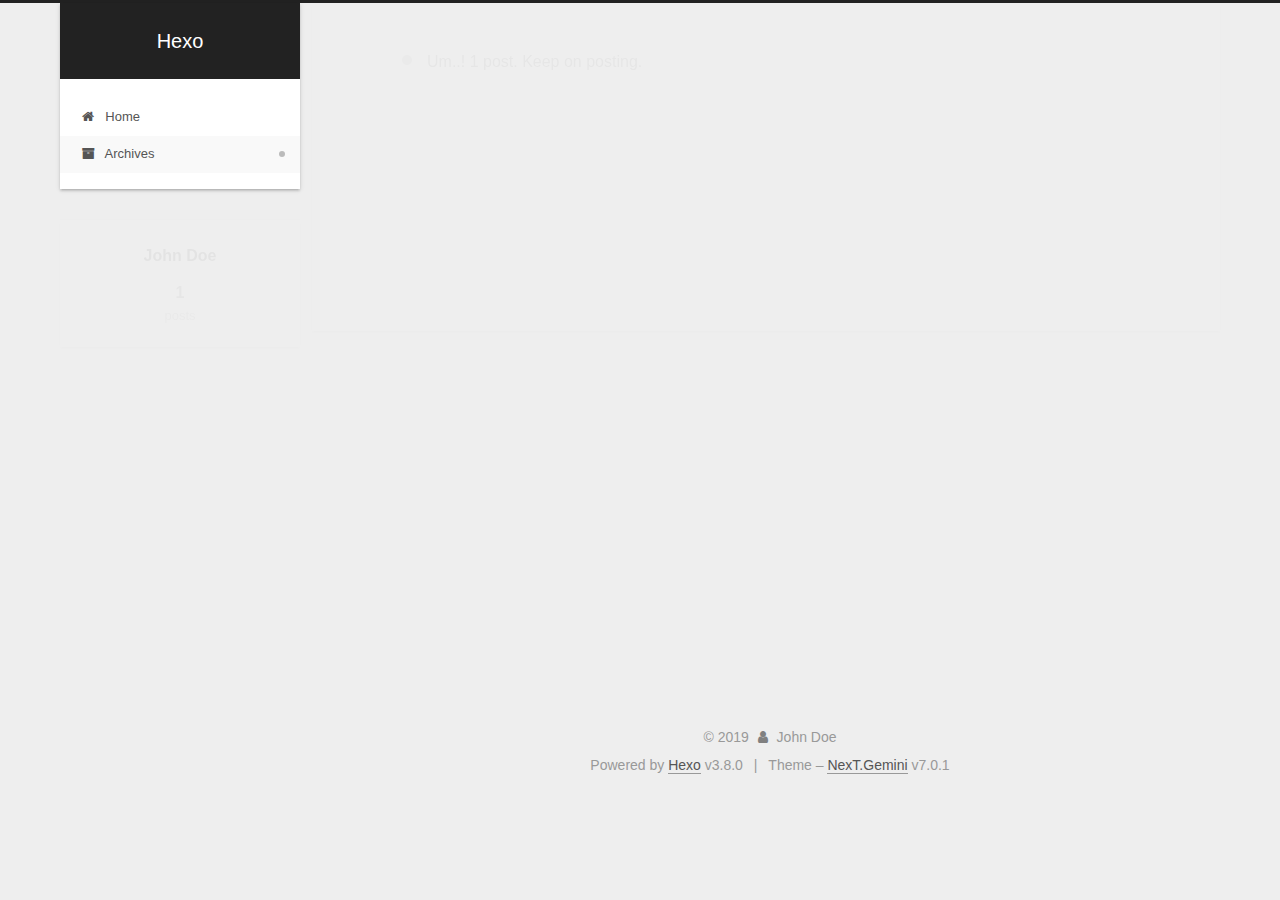
==== archives/index.html @ 0137f6ac "Site updated: 2019-03-15 17:50:24" ====
<!DOCTYPE html>












  


<html class="theme-next gemini use-motion" lang>
<head><meta name="generator" content="Hexo 3.8.0">
  <meta charset="UTF-8">
<meta http-equiv="X-UA-Compatible" content="IE=edge">
<meta name="viewport" content="width=device-width, initial-scale=1, maximum-scale=2">
<meta name="theme-color" content="#222">


























<link rel="stylesheet" href="/lib/font-awesome/css/font-awesome.min.css?v=4.6.2">

<link rel="stylesheet" href="/css/main.css?v=7.0.1">


  <link rel="apple-touch-icon" sizes="180x180" href="/images/apple-touch-icon-next.png?v=7.0.1">


  <link rel="icon" type="image/png" sizes="32x32" href="/images/favicon-32x32-next.png?v=7.0.1">


  <link rel="icon" type="image/png" sizes="16x16" href="/images/favicon-16x16-next.png?v=7.0.1">


  <link rel="mask-icon" href="/images/logo.svg?v=7.0.1" color="#222">







<script id="hexo.configurations">
  var NexT = window.NexT || {};
  var CONFIG = {
    root: '/',
    scheme: 'Gemini',
    version: '7.0.1',
    sidebar: {"position":"left","display":"post","offset":12,"onmobile":false,"dimmer":false},
    back2top: true,
    back2top_sidebar: false,
    fancybox: false,
    fastclick: false,
    lazyload: false,
    tabs: true,
    motion: {"enable":true,"async":false,"transition":{"post_block":"fadeIn","post_header":"slideDownIn","post_body":"slideDownIn","coll_header":"slideLeftIn","sidebar":"slideUpIn"}},
    algolia: {
      applicationID: '',
      apiKey: '',
      indexName: '',
      hits: {"per_page":10},
      labels: {"input_placeholder":"Search for Posts","hits_empty":"We didn't find any results for the search: ${query}","hits_stats":"${hits} results found in ${time} ms"}
    }
  };
</script>


  




  <meta property="og:type" content="website">
<meta property="og:title" content="Hexo">
<meta property="og:url" content="http://yoursite.com/archives/index.html">
<meta property="og:site_name" content="Hexo">
<meta property="og:locale" content="default">
<meta name="twitter:card" content="summary">
<meta name="twitter:title" content="Hexo">






  <link rel="canonical" href="http://yoursite.com/archives/">



<script id="page.configurations">
  CONFIG.page = {
    sidebar: "",
  };
</script>

  <title>Archive | Hexo</title>
  












  <noscript>
  <style>
  .use-motion .motion-element,
  .use-motion .brand,
  .use-motion .menu-item,
  .sidebar-inner,
  .use-motion .post-block,
  .use-motion .pagination,
  .use-motion .comments,
  .use-motion .post-header,
  .use-motion .post-body,
  .use-motion .collection-title { opacity: initial; }

  .use-motion .logo,
  .use-motion .site-title,
  .use-motion .site-subtitle {
    opacity: initial;
    top: initial;
  }

  .use-motion .logo-line-before i { left: initial; }
  .use-motion .logo-line-after i { right: initial; }
  </style>
</noscript>

</head>

<body itemscope itemtype="http://schema.org/WebPage" lang="default">

  
  
    
  

  <div class="container sidebar-position-left page-archive">
    <div class="headband"></div>

    <header id="header" class="header" itemscope itemtype="http://schema.org/WPHeader">
      <div class="header-inner"><div class="site-brand-wrapper">
  <div class="site-meta">
    

    <div class="custom-logo-site-title">
      <a href="/" class="brand" rel="start">
        <span class="logo-line-before"><i></i></span>
        <span class="site-title">Hexo</span>
        <span class="logo-line-after"><i></i></span>
      </a>
    </div>
    
    
  </div>

  <div class="site-nav-toggle">
    <button aria-label="Toggle navigation bar">
      <span class="btn-bar"></span>
      <span class="btn-bar"></span>
      <span class="btn-bar"></span>
    </button>
  </div>
</div>



<nav class="site-nav">
  
    <ul id="menu" class="menu">
      
        
        
        
          
          <li class="menu-item menu-item-home">

    
    
    
      
    

    

    <a href="/" rel="section"><i class="menu-item-icon fa fa-fw fa-home"></i> <br>Home</a>

  </li>
        
        
        
          
          <li class="menu-item menu-item-archives menu-item-active">

    
    
    
      
    

    

    <a href="/archives/" rel="section"><i class="menu-item-icon fa fa-fw fa-archive"></i> <br>Archives</a>

  </li>

      
      
    </ul>
  

  

  
</nav>



  



</div>
    </header>

    


    <main id="main" class="main">
      <div class="main-inner">
        <div class="content-wrap">
          
            

    
    
      
      
    
      
      
    
    

  


          
          <div id="content" class="content">
            

  
  
  
  <div class="post-block archive">
    <div id="posts" class="posts-collapse">
      <span class="archive-move-on"></span>

      
      <span class="archive-page-counter">
        
        
        
          
        
        Um..! 1 post. Keep on posting.
      </span>
      

      

        
        
        

        
          
          <div class="collection-title">
            <h1 class="archive-year" id="archive-year-2019">2019</h1>
          </div>
        
        

        

  <article class="post post-type-normal" itemscope itemtype="http://schema.org/Article">
    <header class="post-header">

      <h2 class="post-title">
        
          <a class="post-title-link" href="/2019/03/15/hello-world/" itemprop="url">
            
              <span itemprop="name">Hello World</span>
            
          </a>
        
      </h2>

      <div class="post-meta">
        <time class="post-time" itemprop="dateCreated" datetime="2019-03-15T16:34:09+08:00" content="2019-03-15">
          03-15
        </time>
      </div>

    </header>
  </article>



      

    </div>
  </div>
  
  
  

  



          </div>
          

        </div>
        
          
  
  <div class="sidebar-toggle">
    <div class="sidebar-toggle-line-wrap">
      <span class="sidebar-toggle-line sidebar-toggle-line-first"></span>
      <span class="sidebar-toggle-line sidebar-toggle-line-middle"></span>
      <span class="sidebar-toggle-line sidebar-toggle-line-last"></span>
    </div>
  </div>

  <aside id="sidebar" class="sidebar">
    <div class="sidebar-inner">

      

      

      <div class="site-overview-wrap sidebar-panel sidebar-panel-active">
        <div class="site-overview">
          <div class="site-author motion-element" itemprop="author" itemscope itemtype="http://schema.org/Person">
            
              <p class="site-author-name" itemprop="name">John Doe</p>
              <div class="site-description motion-element" itemprop="description"></div>
          </div>

          
            <nav class="site-state motion-element">
              
                <div class="site-state-item site-state-posts">
                
                  <a href="/archives/">
                
                    <span class="site-state-item-count">1</span>
                    <span class="site-state-item-name">posts</span>
                  </a>
                </div>
              

              

              
            </nav>
          

          

          

          

          

          
          

          
            
          
          

        </div>
      </div>

      

      

    </div>
  </aside>
  


        
      </div>
    </main>

    <footer id="footer" class="footer">
      <div class="footer-inner">
        <div class="copyright">&copy; <span itemprop="copyrightYear">2019</span>
  <span class="with-love" id="animate">
    <i class="fa fa-user"></i>
  </span>
  <span class="author" itemprop="copyrightHolder">John Doe</span>

  

  
</div>


  <div class="powered-by">Powered by <a href="https://hexo.io" class="theme-link" rel="noopener" target="_blank">Hexo</a> v3.8.0</div>



  <span class="post-meta-divider">|</span>



  <div class="theme-info">Theme – <a href="https://theme-next.org" class="theme-link" rel="noopener" target="_blank">NexT.Gemini</a> v7.0.1</div>




        








        
      </div>
    </footer>

    
      <div class="back-to-top">
        <i class="fa fa-arrow-up"></i>
        
      </div>
    

    

    

    
  </div>

  

<script>
  if (Object.prototype.toString.call(window.Promise) !== '[object Function]') {
    window.Promise = null;
  }
</script>


























  
  <script src="/lib/jquery/index.js?v=2.1.3"></script>

  
  <script src="/lib/velocity/velocity.min.js?v=1.2.1"></script>

  
  <script src="/lib/velocity/velocity.ui.min.js?v=1.2.1"></script>


  


  <script src="/js/src/utils.js?v=7.0.1"></script>

  <script src="/js/src/motion.js?v=7.0.1"></script>



  
  


  <script src="/js/src/affix.js?v=7.0.1"></script>

  <script src="/js/src/schemes/pisces.js?v=7.0.1"></script>




  

  


  <script src="/js/src/next-boot.js?v=7.0.1"></script>


  

  

  

  



  




  

  

  

  

  

  

  

  

  

  

  

  

  

  

</body>
</html>
---- css/main.css ----
/* normalize.css v8.0.1 | MIT License | github.com/necolas/normalize.css */
html {
  line-height: 1.15; /* 1 */
  -webkit-text-size-adjust: 100%; /* 2 */
}
body {
  margin: 0;
}
main {
  display: block;
}
h1 {
  font-size: 2em;
  margin: 0.67em 0;
}
hr {
  box-sizing: content-box; /* 1 */
  height: 0; /* 1 */
  overflow: visible; /* 2 */
}
pre {
  font-family: monospace, monospace; /* 1 */
  font-size: 1em; /* 2 */
}
a {
  background-color: transparent;
}
abbr[title] {
  border-bottom: none; /* 1 */
  text-decoration: underline; /* 2 */
  text-decoration: underline dotted; /* 2 */
}
b,
strong {
  font-weight: bolder;
}
code,
kbd,
samp {
  font-family: monospace, monospace; /* 1 */
  font-size: 1em; /* 2 */
}
small {
  font-size: 80%;
}
sub,
sup {
  font-size: 75%;
  line-height: 0;
  position: relative;
  vertical-align: baseline;
}
sub {
  bottom: -0.25em;
}
sup {
  top: -0.5em;
}
img {
  border-style: none;
}
button,
input,
optgroup,
select,
textarea {
  font-family: inherit; /* 1 */
  font-size: 100%; /* 1 */
  line-height: 1.15; /* 1 */
  margin: 0; /* 2 */
}
button,
input {
/* 1 */
  overflow: visible;
}
button,
select {
/* 1 */
  text-transform: none;
}
button,
[type="button"],
[type="reset"],
[type="submit"] {
  -webkit-appearance: button;
}
button::-moz-focus-inner,
[type="button"]::-moz-focus-inner,
[type="reset"]::-moz-focus-inner,
[type="submit"]::-moz-focus-inner {
  border-style: none;
  padding: 0;
}
button:-moz-focusring,
[type="button"]:-moz-focusring,
[type="reset"]:-moz-focusring,
[type="submit"]:-moz-focusring {
  outline: 1px dotted ButtonText;
}
fieldset {
  padding: 0.35em 0.75em 0.625em;
}
legend {
  box-sizing: border-box; /* 1 */
  color: inherit; /* 2 */
  display: table; /* 1 */
  max-width: 100%; /* 1 */
  padding: 0; /* 3 */
  white-space: normal; /* 1 */
}
progress {
  vertical-align: baseline;
}
textarea {
  overflow: auto;
}
[type="checkbox"],
[type="radio"] {
  box-sizing: border-box; /* 1 */
  padding: 0; /* 2 */
}
[type="number"]::-webkit-inner-spin-button,
[type="number"]::-webkit-outer-spin-button {
  height: auto;
}
[type="search"] {
  -webkit-appearance: textfield; /* 1 */
  outline-offset: -2px; /* 2 */
}
[type="search"]::-webkit-search-decoration {
  -webkit-appearance: none;
}
::-webkit-file-upload-button {
  -webkit-appearance: button; /* 1 */
  font: inherit; /* 2 */
}
details {
  display: block;
}
summary {
  display: list-item;
}
template {
  display: none;
}
[hidden] {
  display: none;
}
::selection {
  background: #262a30;
  color: #fff;
}
body {
  position: relative;
  font-family: 'Lato', "PingFang SC", "Microsoft YaHei", sans-serif;
  font-size: 14px;
  line-height: 2;
  color: #555;
  background: #eee;
}
@media (max-width: 767px) {
  body {
    padding-right: 0 !important;
  }
}
@media (min-width: 768px) and (max-width: 991px) {
  body {
    padding-right: 0 !important;
  }
}
@media (min-width: 1200px) {
  body {
    font-size: 16px;
  }
}
h1,
h2,
h3,
h4,
h5,
h6 {
  margin: 20px 0 15px;
  padding: 0;
  font-weight: bold;
  line-height: 1.5;
  font-family: 'Lato', "PingFang SC", "Microsoft YaHei", sans-serif;
}
h1 {
  font-size: 22px;
}
h1 code {
  font-size: 1em;
}
@media (max-width: 767px) {
  h1 {
    font-size: 18px;
  }
  h1 code {
    font-size: 1em;
  }
}
h2 {
  font-size: 20px;
}
h2 code {
  font-size: 1em;
}
@media (max-width: 767px) {
  h2 {
    font-size: 16px;
  }
  h2 code {
    font-size: 1em;
  }
}
h3 {
  font-size: 18px;
}
h3 code {
  font-size: 1em;
}
@media (max-width: 767px) {
  h3 {
    font-size: 14px;
  }
  h3 code {
    font-size: 1em;
  }
}
h4 {
  font-size: 16px;
}
h4 code {
  font-size: 1em;
}
@media (max-width: 767px) {
  h4 {
    font-size: 12px;
  }
  h4 code {
    font-size: 1em;
  }
}
h5 {
  font-size: 14px;
}
h5 code {
  font-size: 1em;
}
@media (max-width: 767px) {
  h5 {
    font-size: 10px;
  }
  h5 code {
    font-size: 1em;
  }
}
h6 {
  font-size: 12px;
}
h6 code {
  font-size: 1em;
}
@media (max-width: 767px) {
  h6 {
    font-size: 8px;
  }
  h6 code {
    font-size: 1em;
  }
}
p {
  margin: 0 0 20px 0;
}
a,
span.exturl {
  overflow-wrap: break-word;
  word-wrap: break-word;
  background-color: transparent;
  color: #555;
  text-decoration: none;
  outline: none;
  border-bottom: 1px solid #999;
  cursor: pointer;
}
a:hover,
span.exturl:hover {
  color: #222;
  border-bottom-color: #222;
}
video {
  max-width: 100%;
  display: block;
  margin-left: auto;
  margin-right: auto;
}
img {
  display: block;
  margin: auto;
  max-width: 100%;
  height: auto;
}
hr {
  margin: 40px 0;
  height: 3px;
  border: none;
  background-color: #ddd;
  background-image: repeating-linear-gradient(-45deg, #fff, #fff 4px, transparent 4px, transparent 8px);
}
blockquote {
  margin: 0;
  padding: 0 15px;
  color: #666;
  border-left: 4px solid #ddd;
}
blockquote cite::before {
  content: "-";
  padding: 0 5px;
}
dt {
  font-weight: 700;
}
dd {
  margin: 0;
  padding: 0;
}
kbd {
  border: 1px solid #ccc;
  border-radius: 0.2em;
  box-shadow: 0.1em 0.1em 0.2em rgba(0,0,0,0.1);
  background-color: #f9f9f9;
  font-family: inherit;
  background-image: linear-gradient(top, #eee, #fff, #eee);
  padding: 0.1em 0.3em;
  white-space: nowrap;
}
.text-left {
  text-align: left;
}
.text-center {
  text-align: center;
}
.text-right {
  text-align: right;
}
.text-justify {
  text-align: justify;
}
.text-nowrap {
  white-space: nowrap;
}
.text-lowercase {
  text-transform: lowercase;
}
.text-uppercase {
  text-transform: uppercase;
}
.text-capitalize {
  text-transform: capitalize;
}
.center-block {
  display: block;
  margin-left: auto;
  margin-right: auto;
}
.clearfix:before,
.clearfix:after {
  content: " ";
  display: table;
}
.clearfix:after {
  clear: both;
}
.pullquote {
  width: 45%;
}
.pullquote.left {
  float: left;
  margin-left: 5px;
  margin-right: 10px;
}
.pullquote.right {
  float: right;
  margin-left: 10px;
  margin-right: 5px;
}
.affix.affix.affix {
  position: fixed;
}
.translation {
  margin-top: -20px;
  font-size: 14px;
  color: #999;
}
.scrollbar-measure {
  width: 100px;
  height: 100px;
  overflow: scroll;
  position: absolute;
  top: -9999px;
}
.use-motion .motion-element {
  opacity: 0;
}
.table-container {
  margin: 20px 0;
  overflow: auto;
  -webkit-overflow-scrolling: touch;
}
table {
  width: 100%;
  border-collapse: collapse;
  border-spacing: 0;
  font-size: 14px;
}
table>tbody>tr:nth-of-type(odd) {
  background-color: #f9f9f9;
}
table>tbody>tr:hover {
  background-color: #f5f5f5;
}
caption,
th,
td {
  padding: 8px;
  text-align: left;
  vertical-align: middle;
  font-weight: normal;
}
th,
td {
  border: 1px solid #ddd;
  border-bottom: 3px solid #ddd;
}
th {
  padding-bottom: 10px;
  font-weight: 700;
}
td {
  border-bottom-width: 1px;
}
html,
body {
  height: 100%;
}
.container {
  position: relative;
}
.header-inner {
  margin: 0 auto;
  padding: 100px 0 70px;
  width: calc(100% - 20px);
}
@media (min-width: 1200px) {
  .container .header-inner {
    width: 1160px;
  }
}
@media (min-width: 1600px) {
  .container .header-inner {
    width: 73%;
  }
}
.main-inner {
  margin: 0 auto;
  width: calc(100% - 20px);
}
@media (min-width: 1200px) {
  .container .main-inner {
    width: 1160px;
  }
}
@media (min-width: 1600px) {
  .container .main-inner {
    width: 73%;
  }
}
.footer {
  padding: 20px 0;
}
.footer-inner {
  box-sizing: border-box;
  margin: 0px auto;
  width: calc(100% - 20px);
}
@media (min-width: 1200px) {
  .container .footer-inner {
    width: 1160px;
  }
}
@media (min-width: 1600px) {
  .container .footer-inner {
    width: 73%;
  }
}
pre,
.highlight {
  overflow: auto;
  margin: 20px 0;
  padding: 0;
  font-size: 14px;
  color: #4d4d4c;
  background: #f7f7f7;
  line-height: 1.6;
}
pre,
code {
  font-family: consolas, Menlo, "PingFang SC", "Microsoft YaHei", monospace;
}
code {
  overflow-wrap: break-word;
  word-wrap: break-word;
  padding: 2px 4px;
  color: #555;
  background: #eee;
  border-radius: 3px;
  font-size: 14px;
}
pre {
  padding: 10px;
}
pre code {
  padding: 0;
  color: #4d4d4c;
  background: none;
  text-shadow: none;
}
.highlight {
  border-radius: 1px;
}
.highlight pre {
  border: none;
  margin: 0;
  padding: 10px 0;
}
.highlight table {
  margin: 0;
  width: auto;
  border: none;
}
.highlight td {
  border: none;
  padding: 0;
}
.highlight figcaption {
  font-size: 1em;
  color: #4d4d4c;
  line-height: 1em;
  margin-bottom: 1em;
  margin: 0em;
  padding: 0.5em;
  background: #eee;
  border-bottom: 1px solid #e9e9e9;
}
.highlight figcaption:before,
.highlight figcaption:after {
  content: " ";
  display: table;
}
.highlight figcaption:after {
  clear: both;
}
.highlight figcaption a {
  float: right;
  color: #4d4d4c;
}
.highlight figcaption a:hover {
  border-bottom-color: #4d4d4c;
}
.highlight .gutter pre {
  padding-left: 10px;
  padding-right: 10px;
  color: #869194;
  text-align: right;
  background-color: #eff2f3;
}
.highlight .code pre {
  width: 100%;
  padding-left: 10px;
  padding-right: 10px;
  background-color: #f7f7f7;
}
.highlight .line {
  height: 20px;
}
.gutter {
  -webkit-user-select: none;
  -moz-user-select: none;
  -ms-user-select: none;
  user-select: none;
}
.gist table {
  width: auto;
}
.gist table td {
  border: none;
}
pre .deletion {
  background: #fdd;
}
pre .addition {
  background: #dfd;
}
pre .meta {
  color: #8959a8;
}
pre .comment {
  color: #8e908c;
}
pre .variable,
pre .attribute,
pre .tag,
pre .name,
pre .regexp,
pre .ruby .constant,
pre .xml .tag .title,
pre .xml .pi,
pre .xml .doctype,
pre .html .doctype,
pre .css .id,
pre .css .class,
pre .css .pseudo {
  color: #c82829;
}
pre .number,
pre .preprocessor,
pre .built_in,
pre .builtin-name,
pre .literal,
pre .params,
pre .constant,
pre .command {
  color: #f5871f;
}
pre .ruby .class .title,
pre .css .rules .attribute,
pre .string,
pre .symbol,
pre .value,
pre .inheritance,
pre .header,
pre .ruby .symbol,
pre .xml .cdata,
pre .special,
pre .formula {
  color: #718c00;
}
pre .title,
pre .css .hexcolor {
  color: #3e999f;
}
pre .function,
pre .python .decorator,
pre .python .title,
pre .ruby .function .title,
pre .ruby .title .keyword,
pre .perl .sub,
pre .javascript .title,
pre .coffeescript .title {
  color: #4271ae;
}
pre .keyword,
pre .javascript .function {
  color: #8959a8;
}
.posts-expand .post-body img.full-image {
  border: none;
}
.blockquote-center,
.page-home .post-type-quote blockquote,
.page-post-detail .post-type-quote blockquote {
  position: relative;
  margin: 40px 0;
  padding: 0;
  border-left: none;
  text-align: center;
}
.blockquote-center::before,
.page-home .post-type-quote blockquote::before,
.page-post-detail .post-type-quote blockquote::before,
.blockquote-center::after,
.page-home .post-type-quote blockquote::after,
.page-post-detail .post-type-quote blockquote::after {
  position: absolute;
  content: ' ';
  display: block;
  width: 100%;
  height: 24px;
  opacity: 0.2;
  background-repeat: no-repeat;
  background-position: 0 -6px;
  background-size: 22px 22px;
}
.blockquote-center::before,
.page-home .post-type-quote blockquote::before,
.page-post-detail .post-type-quote blockquote::before {
  top: -20px;
  background-image: url("../images/quote-l.svg");
  border-top: 1px solid #ccc;
}
.blockquote-center::after,
.page-home .post-type-quote blockquote::after,
.page-post-detail .post-type-quote blockquote::after {
  bottom: -20px;
  background-image: url("../images/quote-r.svg");
  border-bottom: 1px solid #ccc;
  background-position: 100% 8px;
}
.blockquote-center p,
.page-home .post-type-quote blockquote p,
.page-post-detail .post-type-quote blockquote p,
.blockquote-center div,
.page-home .post-type-quote blockquote div,
.page-post-detail .post-type-quote blockquote div {
  text-align: center;
}
.post .post-body .group-picture img {
  box-sizing: border-box;
  padding: 0 3px;
  border: none;
}
.post .group-picture-row {
  overflow: hidden;
  margin-top: 6px;
}
.post .group-picture-row:first-child {
  margin-top: 0;
}
.post .group-picture-column {
  float: left;
}
.page-post-detail .post-body .group-picture-column {
  float: none;
  margin-top: 10px;
  width: auto !important;
}
.page-post-detail .post-body .group-picture-column img {
  margin: 0 auto;
}
.page-archive .group-picture-container {
  overflow: hidden;
}
.page-archive .group-picture-row {
  float: left;
}
.page-archive .group-picture-row:first-child {
  margin-top: 6px;
}
.page-archive .group-picture-column {
  max-width: 150px;
  max-height: 150px;
}
.post-body .label {
  display: inline;
  padding: 0 2px;
  white-space: nowrap;
}
.post-body .label.default {
  background-color: #f0f0f0;
}
.post-body .label.primary {
  background-color: #efe6f7;
}
.post-body .label.info {
  background-color: #e5f2f8;
}
.post-body .label.success {
  background-color: #e7f4e9;
}
.post-body .label.warning {
  background-color: #fcf6e1;
}
.post-body .label.danger {
  background-color: #fae8eb;
}
.post-body .note {
  position: relative;
  padding: 15px;
  margin-bottom: 20px;
  border: 1px solid #eee;
  border-left-width: 5px;
  border-radius: 3px;
}
.post-body .note h2,
.post-body .note h3,
.post-body .note h4,
.post-body .note h5,
.post-body .note h6 {
  margin-top: 0;
  margin-bottom: 0;
  border-bottom: initial;
  padding-top: 0 !important;
}
.post-body .note p:first-child,
.post-body .note ul:first-child,
.post-body .note ol:first-child,
.post-body .note table:first-child,
.post-body .note pre:first-child,
.post-body .note blockquote:first-child {
  margin-top: 0;
}
.post-body .note p:last-child,
.post-body .note ul:last-child,
.post-body .note ol:last-child,
.post-body .note table:last-child,
.post-body .note pre:last-child,
.post-body .note blockquote:last-child {
  margin-bottom: 0;
}
.post-body .note.default {
  border-left-color: #777;
}
.post-body .note.default h2,
.post-body .note.default h3,
.post-body .note.default h4,
.post-body .note.default h5,
.post-body .note.default h6 {
  color: #777;
}
.post-body .note.primary {
  border-left-color: #6f42c1;
}
.post-body .note.primary h2,
.post-body .note.primary h3,
.post-body .note.primary h4,
.post-body .note.primary h5,
.post-body .note.primary h6 {
  color: #6f42c1;
}
.post-body .note.info {
  border-left-color: #428bca;
}
.post-body .note.info h2,
.post-body .note.info h3,
.post-body .note.info h4,
.post-body .note.info h5,
.post-body .note.info h6 {
  color: #428bca;
}
.post-body .note.success {
  border-left-color: #5cb85c;
}
.post-body .note.success h2,
.post-body .note.success h3,
.post-body .note.success h4,
.post-body .note.success h5,
.post-body .note.success h6 {
  color: #5cb85c;
}
.post-body .note.warning {
  border-left-color: #f0ad4e;
}
.post-body .note.warning h2,
.post-body .note.warning h3,
.post-body .note.warning h4,
.post-body .note.warning h5,
.post-body .note.warning h6 {
  color: #f0ad4e;
}
.post-body .note.danger {
  border-left-color: #d9534f;
}
.post-body .note.danger h2,
.post-body .note.danger h3,
.post-body .note.danger h4,
.post-body .note.danger h5,
.post-body .note.danger h6 {
  color: #d9534f;
}
.post-body .tabs {
  position: relative;
  display: block;
  margin-bottom: 20px;
  padding-top: 10px;
}
.post-body .tabs ul.nav-tabs {
  margin: 0;
  padding: 0;
  display: flex;
  margin-bottom: -1px;
}
@media (max-width: 413px) {
  .post-body .tabs ul.nav-tabs {
    display: block;
    margin-bottom: 5px;
  }
}
.post-body .tabs ul.nav-tabs li.tab {
  list-style-type: none !important;
  margin: 0 0.25em 0 0;
  border-top: 3px solid transparent;
  border-left: 1px solid transparent;
  border-right: 1px solid transparent;
}
@media (max-width: 413px) {
  .post-body .tabs ul.nav-tabs li.tab {
    margin: initial;
    border-top: 1px solid transparent;
    border-left: 3px solid transparent;
    border-right: 1px solid transparent;
    border-bottom: 1px solid transparent;
  }
}
.post-body .tabs ul.nav-tabs li.tab a {
  outline: 0;
  border-bottom: initial;
  display: block;
  line-height: 1.8em;
  padding: 0.25em 0.75em;
  transition-duration: 0.2s;
  transition-timing-function: ease-out;
  transition-delay: 0s;
}
.post-body .tabs ul.nav-tabs li.tab a i {
  width: 1.285714285714286em;
}
.post-body .tabs ul.nav-tabs li.tab.active {
  border-top: 3px solid #fc6423;
  border-left: 1px solid #ddd;
  border-right: 1px solid #ddd;
  background-color: #fff;
}
@media (max-width: 413px) {
  .post-body .tabs ul.nav-tabs li.tab.active {
    border-top: 1px solid #ddd;
    border-left: 3px solid #fc6423;
    border-right: 1px solid #ddd;
    border-bottom: 1px solid #ddd;
  }
}
.post-body .tabs ul.nav-tabs li.tab.active a {
  cursor: default;
  color: #555;
}
.post-body .tabs .tab-content {
  background-color: #fff;
}
.post-body .tabs .tab-content .tab-pane {
  border: 1px solid #ddd;
  padding: 20px 20px 0 20px;
}
.post-body .tabs .tab-content .tab-pane:not(.active) {
  display: none !important;
}
.post-body .tabs .tab-content .tab-pane.active {
  display: block !important;
}
.btn {
  display: inline-block;
  padding: 0 20px;
  font-size: 14px;
  color: #555;
  background: #fff;
  border: 2px solid #555;
  text-decoration: none;
  border-radius: 2px;
  transition-property: background-color;
  transition-duration: 0.2s;
  transition-timing-function: ease-in-out;
  transition-delay: 0s;
  line-height: 2;
}
.btn:hover {
  border-color: #222;
  color: #fff;
  background: #222;
}
.btn +.btn {
  margin: 0 0 8px 8px;
}
.btn .fa-fw {
  width: 1.285714285714286em;
  text-align: left;
}
.btn-bar {
  display: block;
  width: 22px;
  height: 2px;
  background: #555;
  border-radius: 1px;
}
.btn-bar+.btn-bar {
  margin-top: 4px;
}
.pagination {
  margin: 120px 0 40px;
  text-align: center;
  border-top: 1px solid #eee;
}
.page-number-basic,
.pagination .prev,
.pagination .next,
.pagination .page-number,
.pagination .space {
  display: inline-block;
  position: relative;
  top: -1px;
  margin: 0 10px;
  padding: 0 11px;
}
@media (max-width: 767px) {
  .page-number-basic,
  .pagination .prev,
  .pagination .next,
  .pagination .page-number,
  .pagination .space {
    margin: 0 5px;
  }
}
.pagination .prev,
.pagination .next,
.pagination .page-number {
  border-bottom: 0;
  border-top: 1px solid #eee;
  transition-property: border-color;
  transition-duration: 0.2s;
  transition-timing-function: ease-in-out;
  transition-delay: 0s;
}
.pagination .prev:hover,
.pagination .next:hover,
.pagination .page-number:hover {
  border-top-color: #222;
}
.pagination .space {
  padding: 0;
  margin: 0;
}
.pagination .prev {
  margin-left: 0;
}
.pagination .next {
  margin-right: 0;
}
.pagination .page-number.current {
  color: #fff;
  background: #ccc;
  border-top-color: #ccc;
}
@media (max-width: 767px) {
  .pagination {
    border-top: none;
  }
  .pagination .prev,
  .pagination .next,
  .pagination .page-number {
    margin-bottom: 10px;
    border-top: 0;
    border-bottom: 1px solid #eee;
    padding: 0 10px;
  }
  .pagination .prev:hover,
  .pagination .next:hover,
  .pagination .page-number:hover {
    border-bottom-color: #222;
  }
}
.comments {
  margin: 60px 20px 0;
}
.tag-cloud {
  text-align: center;
}
.tag-cloud a {
  display: inline-block;
  margin: 10px;
}
.tag-cloud a:hover {
  color: #222 !important;
}
.back-to-top {
  box-sizing: border-box;
  position: fixed;
  bottom: -100px;
  right: 30px;
  z-index: 1050;
  padding: 0 6px;
  width: 24px;
  background: #222;
  font-size: 12px;
  opacity: 0.6;
  color: #fff;
  cursor: pointer;
  text-align: center;
  transition-property: bottom;
  transition-duration: 0.2s;
  transition-timing-function: ease-in-out;
  transition-delay: 0s;
}
@media (min-width: 768px) and (max-width: 991px) {
  .back-to-top {
    display: none !important;
  }
}
@media (max-width: 767px) {
  .back-to-top {
    display: none !important;
  }
}
.back-to-top.back-to-top-on {
  bottom: 30px;
}
.header {
  background: transparent;
}
.header-inner {
  position: relative;
}
.headband {
  height: 3px;
  background: #222;
}
.site-meta {
  margin: 0;
  text-align: center;
}
@media (max-width: 767px) {
  .site-meta {
    text-align: center;
  }
}
.brand {
  position: relative;
  display: inline-block;
  padding: 0 40px;
  color: #fff;
  background: #222;
  border-bottom: none;
}
.brand:hover {
  color: #fff;
}
.logo {
  display: inline-block;
  margin-right: 5px;
  line-height: 36px;
  vertical-align: top;
}
.site-title {
  display: inline-block;
  vertical-align: top;
  line-height: 36px;
  font-size: 20px;
  font-weight: normal;
  font-family: 'Lato', "PingFang SC", "Microsoft YaHei", sans-serif;
}
.site-subtitle {
  margin-top: 10px;
  font-size: 13px;
  color: #ddd;
}
.use-motion .brand {
  opacity: 0;
}
.use-motion .logo,
.use-motion .site-title,
.use-motion .site-subtitle,
.use-motion .custom-logo-image {
  opacity: 0;
  position: relative;
  top: -10px;
}
.site-nav-toggle {
  display: none;
  position: absolute;
  top: 10px;
  left: 10px;
}
@media (max-width: 767px) {
  .site-nav-toggle {
    display: block;
  }
}
.site-nav-toggle button {
  margin-top: 2px;
  padding: 9px 10px;
  background: transparent;
  border: none;
}
@media (max-width: 767px) {
  .site-nav {
    display: none;
    margin: 0 -10px;
    padding: 0 10px;
    clear: both;
    border-top: 1px solid #ddd;
  }
}
@media (min-width: 768px) and (max-width: 991px) {
  .site-nav {
    display: block !important;
  }
}
@media (min-width: 992px) {
  .site-nav {
    display: block !important;
  }
}
.menu {
  margin-top: 20px;
  padding-left: 0;
  text-align: center;
}
.menu .menu-item {
  display: inline-block;
  margin: 0 10px;
  list-style: none;
}
@media screen and (max-width: 767px) {
  .menu .menu-item {
    margin-top: 10px;
  }
}
.menu .menu-item a,
.menu .menu-item span.exturl {
  display: block;
  font-size: 13px;
  line-height: inherit;
  border-bottom: 1px solid transparent;
  transition-property: border-color;
  transition-duration: 0.2s;
  transition-timing-function: ease-in-out;
  transition-delay: 0s;
}
.menu .menu-item a:hover,
.menu .menu-item span.exturl:hover {
  border-bottom-color: #222;
}
.menu .menu-item .fa {
  margin-right: 5px;
}
.use-motion .menu-item {
  opacity: 0;
}
.post-body {
  overflow-wrap: break-word;
  word-wrap: break-word;
  font-family: 'Lato', "PingFang SC", "Microsoft YaHei", sans-serif;
}
.post-body .exturl .fa {
  font-size: 14px;
  margin-left: 4px;
}
.post-body .fancybox img {
  display: block !important;
  margin: 0 auto;
  cursor: pointer;
  cursor: zoom-in;
}
.post-body .image-caption,
.post-body .figure .caption {
  margin: -20px auto 15px;
  text-align: center;
  font-size: 14px;
  color: #999;
  font-weight: bold;
  line-height: 1;
}
.post-sticky-flag {
  display: inline-block;
  font-size: 16px;
  transform: rotate(30deg);
}
.use-motion .post-block,
.use-motion .pagination,
.use-motion .comments {
  opacity: 0;
}
.use-motion .post-header {
  opacity: 0;
}
.use-motion .post-body {
  opacity: 0;
}
.use-motion .collection-title {
  opacity: 0;
}
.posts-expand {
  padding-top: 40px;
}
@media (max-width: 767px) {
  .posts-expand {
    margin: 0 20px;
  }
  .post-body pre .gutter pre {
    padding-right: 10px;
  }
  .post-body .highlight {
    margin-left: 0px;
    margin-right: 0px;
    padding: 0;
  }
  .post-body .highlight .gutter pre {
    padding-right: 10px;
  }
}
@media (min-width: 992px) {
  .posts-expand .post-body {
    text-align: justify;
  }
}
.posts-expand .post-body h2,
.posts-expand .post-body h3,
.posts-expand .post-body h4,
.posts-expand .post-body h5,
.posts-expand .post-body h6 {
  padding-top: 10px;
}
.posts-expand .post-body h2 .header-anchor,
.posts-expand .post-body h3 .header-anchor,
.posts-expand .post-body h4 .header-anchor,
.posts-expand .post-body h5 .header-anchor,
.posts-expand .post-body h6 .header-anchor {
  float: right;
  margin-left: 10px;
  color: #ccc;
  border-bottom-style: none;
  visibility: hidden;
}
.posts-expand .post-body h2 .header-anchor:hover,
.posts-expand .post-body h3 .header-anchor:hover,
.posts-expand .post-body h4 .header-anchor:hover,
.posts-expand .post-body h5 .header-anchor:hover,
.posts-expand .post-body h6 .header-anchor:hover {
  color: inherit;
}
.posts-expand .post-body h2:hover .header-anchor,
.posts-expand .post-body h3:hover .header-anchor,
.posts-expand .post-body h4:hover .header-anchor,
.posts-expand .post-body h5:hover .header-anchor,
.posts-expand .post-body h6:hover .header-anchor {
  visibility: visible;
}
.posts-expand .post-body ul > li {
  list-style: circle;
}
.posts-expand .post-body img {
  box-sizing: border-box;
  margin: 0 auto 25px;
  padding: 3px;
  border: 1px solid #ddd;
}
@media (max-width: 767px) {
  .posts-collapse {
    margin: 0 20px;
  }
  .posts-collapse .post-title,
  .posts-collapse .post-meta {
    display: block;
    width: auto;
    text-align: left;
  }
}
.posts-collapse {
  position: relative;
  z-index: 1010;
  margin-left: 55px;
}
.posts-collapse::after {
  content: " ";
  position: absolute;
  top: 20px;
  left: 0;
  margin-left: -2px;
  width: 4px;
  height: 100%;
  background: #f5f5f5;
  z-index: -1;
}
@media (max-width: 767px) {
  .posts-collapse {
    margin: 0 20px;
  }
}
.posts-collapse .collection-title {
  position: relative;
  margin: 60px 0;
}
.posts-collapse .collection-title h1,
.posts-collapse .collection-title h2 {
  margin-left: 20px;
}
.posts-collapse .collection-title small {
  color: #bbb;
  margin-left: 5px;
}
.posts-collapse .collection-title::before {
  content: " ";
  position: absolute;
  left: 0;
  top: 50%;
  margin-left: -4px;
  margin-top: -4px;
  width: 8px;
  height: 8px;
  background: #bbb;
  border-radius: 50%;
}
.posts-collapse .post {
  margin: 30px 0;
}
.posts-collapse .post-header {
  position: relative;
  transition-duration: 0.2s;
  transition-timing-function: ease-in-out;
  transition-delay: 0s;
  transition-property: border;
  border-bottom: 1px dashed #ccc;
}
.posts-collapse .post-header::before {
  content: " ";
  position: absolute;
  left: 0;
  top: 12px;
  width: 6px;
  height: 6px;
  margin-left: -4px;
  background: #bbb;
  border-radius: 50%;
  border: 1px solid #fff;
  transition-duration: 0.2s;
  transition-timing-function: ease-in-out;
  transition-delay: 0s;
  transition-property: background;
}
.posts-collapse .post-header:hover {
  border-bottom-color: #666;
}
.posts-collapse .post-header:hover::before {
  background: #222;
}
.posts-collapse .post-meta {
  position: absolute;
  font-size: 12px;
  left: 20px;
  top: 5px;
}
.posts-collapse .post-comments-count {
  display: none;
}
.posts-collapse .post-title {
  margin-left: 60px;
  font-size: 16px;
  font-weight: normal;
  line-height: inherit;
}
.posts-collapse .post-title::after {
  margin-left: 3px;
  opacity: 0.6;
}
.posts-collapse .post-title a,
.posts-collapse .post-title span.exturl {
  color: #666;
  border-bottom: none;
}
.page-home .post-type-quote .post-header,
.page-post-detail .post-type-quote .post-header,
.page-home .post-type-quote .post-tags,
.page-post-detail .post-type-quote .post-tags {
  display: none;
}
.posts-expand .post-title {
  overflow-wrap: break-word;
  word-wrap: break-word;
  text-align: center;
  font-weight: 400;
}
.posts-expand .post-title-link {
  display: inline-block;
  position: relative;
  color: #555;
  border-bottom: none;
  line-height: 1.2;
  vertical-align: top;
}
.posts-expand .post-title-link::before {
  content: "";
  position: absolute;
  width: 100%;
  height: 2px;
  bottom: 0;
  left: 0;
  background-color: #000;
  visibility: hidden;
  transform: scaleX(0);
  transition-duration: 0.2s;
  transition-timing-function: ease-in-out;
  transition-delay: 0s;
}
.posts-expand .post-title-link:hover::before {
  visibility: visible;
  transform: scaleX(1);
}
.posts-expand .post-title-link .fa {
  font-size: 20px;
  margin-left: 5px;
}
.posts-expand .post-meta {
  margin: 3px 0 60px 0;
  color: #999;
  font-family: 'Lato', "PingFang SC", "Microsoft YaHei", sans-serif;
  font-size: 12px;
  text-align: center;
}
.posts-expand .post-meta .post-category-list {
  display: inline-block;
  margin: 0;
  padding: 3px;
}
.posts-expand .post-meta .post-category-list-link {
  color: #999;
}
.posts-expand .post-meta .post-description {
  font-size: 14px;
  margin-top: 2px;
}
.posts-expand .post-meta time {
  border-bottom: 1px dashed #999;
  cursor: help;
}
.post-meta-divider {
  margin: 0 0.5em;
}
.post-meta-item-icon {
  margin-right: 3px;
}
@media (min-width: 768px) and (max-width: 991px) {
  .post-meta-item-icon {
    display: inline-block;
  }
}
@media (max-width: 767px) {
  .post-meta-item-icon {
    display: inline-block;
  }
}
@media (min-width: 768px) and (max-width: 991px) {
  .post-meta-item-text {
    display: none;
  }
}
@media (max-width: 767px) {
  .post-meta-item-text {
    display: none;
  }
}
.post-button {
  margin-top: 40px;
}
.posts-expand .post-tags {
  margin-top: 40px;
  text-align: center;
}
.posts-expand .post-tags a {
  display: inline-block;
  margin-right: 10px;
  font-size: 13px;
}
.post-nav {
  display: table;
  margin-top: 15px;
  width: 100%;
  border-top: 1px solid #eee;
}
.post-nav-divider {
  display: table-cell;
  width: 10%;
}
.post-nav-item {
  display: table-cell;
  padding: 10px 0 0 0;
  width: 45%;
  vertical-align: top;
}
.post-nav-item a {
  position: relative;
  display: block;
  line-height: 25px;
  font-size: 14px;
  color: #555;
  border-bottom: none;
}
.post-nav-item a:hover {
  color: #222;
  border-bottom: none;
}
.post-nav-item a:active {
  top: 2px;
}
.post-nav-item .fa {
  font-size: 12px;
  margin-right: 5px;
}
.post-nav-next a {
  padding-left: 5px;
}
.post-nav-prev {
  text-align: right;
}
.post-nav-prev a {
  padding-right: 5px;
}
.post-nav-prev .fa {
  margin-left: 5px;
}
.posts-expand .post-eof {
  display: block;
  margin: 80px auto 60px;
  width: 8%;
  height: 1px;
  background: #ccc;
  text-align: center;
}
.post:last-child .post-eof.post-eof.post-eof {
  display: none;
}
.post-gallery {
  display: table;
  table-layout: fixed;
  width: 100%;
  border-collapse: separate;
}
.post-gallery-row {
  display: table-row;
}
.post-gallery .post-gallery-img {
  display: table-cell;
  text-align: center;
  vertical-align: middle;
  border: none;
}
.post-gallery .post-gallery-img img {
  max-width: 100%;
  max-height: 100%;
  border: none;
}
.fancybox-close,
.fancybox-close:hover {
  border: none;
}
.rtl.post-body p,
.rtl.post-body a,
.rtl.post-body h1,
.rtl.post-body h2,
.rtl.post-body h3,
.rtl.post-body h4,
.rtl.post-body h5,
.rtl.post-body h6,
.rtl.post-body li,
.rtl.post-body ul,
.rtl.post-body ol {
  direction: rtl;
  font-family: UKIJ Ekran;
}
.rtl.post-title {
  font-family: UKIJ Ekran;
}
.sidebar {
  position: fixed;
  right: 0;
  top: 0;
  bottom: 0;
  width: 0;
  z-index: 1040;
  box-shadow: inset 0 2px 6px #000;
  background: #222;
}
.sidebar a,
.sidebar .exturl {
  color: #999;
  border-bottom-color: #555;
}
.sidebar a:hover,
.sidebar .exturl:hover {
  color: #eee;
}
@media (min-width: 768px) and (max-width: 991px) {
  .sidebar {
    display: none !important;
  }
}
@media (max-width: 767px) {
  .sidebar {
    display: none !important;
  }
}
.sidebar-inner {
  position: relative;
  padding: 20px 10px;
  color: #999;
  text-align: center;
}
.site-overview-wrap {
  overflow: hidden;
}
.site-overview {
  overflow-y: auto;
  overflow-x: hidden;
}
.cc-license {
  margin-top: 10px;
  text-align: center;
}
.cc-license .cc-opacity {
  opacity: 0.7;
  border-bottom: none;
}
.cc-license .cc-opacity:hover {
  opacity: 0.9;
}
.cc-license img {
  display: inline-block;
}
.sidebar-toggle {
  position: fixed;
  right: 30px;
  bottom: 45px;
  width: 14px;
  height: 14px;
  padding: 5px;
  background: #222;
  line-height: 0;
  z-index: 1050;
  cursor: pointer;
}
@media (min-width: 768px) and (max-width: 991px) {
  .sidebar-toggle {
    display: none !important;
  }
}
@media (max-width: 767px) {
  .sidebar-toggle {
    display: none !important;
  }
}
.sidebar-toggle-line {
  position: relative;
  display: inline-block;
  vertical-align: top;
  height: 2px;
  width: 100%;
  background: #fff;
  margin-top: 3px;
}
.sidebar-toggle-line:first-child {
  margin-top: 0;
}
.site-author-image {
  display: block;
  margin: 0 auto;
  padding: 2px;
  max-width: 120px;
  height: auto;
  border: 1px solid #eee;
  opacity: 1;
}
.site-author-name {
  margin: 0;
  text-align: center;
  color: #222;
  font-weight: 600;
}
.site-description {
  margin-top: 0;
  text-align: center;
  font-size: 13px;
  color: #999;
}
.site-state {
  overflow: hidden;
  line-height: 1.4;
  white-space: nowrap;
  text-align: center;
  margin-top: 10px;
}
.site-state-item {
  display: inline-block;
  padding: 0 15px;
  border-left: 1px solid #eee;
}
.site-state-item:first-child {
  border-left: none;
}
.site-state-item a {
  border-bottom: none;
}
.site-state-item-count {
  display: block;
  text-align: center;
  color: inherit;
  font-weight: 600;
  font-size: 16px;
}
.site-state-item-name {
  font-size: 13px;
  color: #999;
}
.feed-link {
  margin-top: 10px;
}
.feed-link a {
  display: inline-block;
  padding: 0 15px;
  color: #fc6423;
  border: 1px solid #fc6423;
  border-radius: 4px;
}
.feed-link a i {
  color: #fc6423;
  font-size: 14px;
}
.feed-link a:hover {
  color: #fff;
  background: #fc6423;
}
.feed-link a:hover i {
  color: #fff;
}
.links-of-author {
  margin-top: 20px;
}
.links-of-author a,
.links-of-author .exturl {
  display: inline-block;
  vertical-align: middle;
  margin-right: 10px;
  margin-bottom: 10px;
  border-bottom-color: #555;
  font-size: 13px;
}
.links-of-author a:before,
.links-of-author .exturl:before {
  display: inline-block;
  vertical-align: middle;
  margin-right: 3px;
  content: " ";
  width: 4px;
  height: 4px;
  border-radius: 50%;
  background: #88ffac;
}
.links-of-blogroll {
  font-size: 13px;
}
.links-of-blogroll-title {
  margin-top: 20px;
  font-size: 14px;
  font-weight: 600;
}
.links-of-blogroll-list {
  margin: 0;
  padding: 0;
  list-style: none;
}
.links-of-blogroll-item {
  padding: 2px 10px;
}
.links-of-blogroll-item a,
.links-of-blogroll-item span.exturl {
  max-width: 280px;
  box-sizing: border-box;
  display: inline-block;
  overflow: hidden;
  white-space: nowrap;
  text-overflow: ellipsis;
}
.sidebar-nav {
  margin: 0 0 20px;
  padding-left: 0;
}
.sidebar-nav li {
  display: inline-block;
  cursor: pointer;
  border-bottom: 1px solid transparent;
  font-size: 14px;
  color: #555;
}
.sidebar-nav li:hover {
  color: #fc6423;
}
.page-post-detail .sidebar-nav-toc {
  padding: 0 5px;
}
.page-post-detail .sidebar-nav-overview {
  margin-left: 10px;
}
.sidebar-nav .sidebar-nav-active {
  color: #fc6423;
  border-bottom-color: #fc6423;
}
.sidebar-nav .sidebar-nav-active:hover {
  color: #fc6423;
}
.sidebar-panel {
  display: none;
}
.sidebar-panel-active {
  display: block;
}
.post-toc-empty {
  font-size: 14px;
  color: #666;
}
.post-toc-wrap {
  overflow: hidden;
}
.post-toc {
  overflow: auto;
}
.post-toc ol {
  margin: 0;
  padding: 0 2px 5px 10px;
  text-align: left;
  list-style: none;
  font-size: 14px;
}
.post-toc ol > ol {
  padding-left: 0;
}
.post-toc ol a {
  transition-duration: 0.2s;
  transition-timing-function: ease-in-out;
  transition-delay: 0s;
  transition-property: all;
  color: #666;
  border-bottom-color: #ccc;
}
.post-toc ol a:hover {
  color: #000;
  border-bottom-color: #000;
}
.post-toc .nav-item {
  overflow: hidden;
  text-overflow: ellipsis;
  white-space: nowrap;
  line-height: 1.8;
}
.post-toc .nav .nav-child {
  display: none;
}
.post-toc .nav .active > .nav-child {
  display: block;
}
.post-toc .nav .active-current > .nav-child {
  display: block;
}
.post-toc .nav .active-current > .nav-child > .nav-item {
  display: block;
}
.post-toc .nav .active > a {
  color: #fc6423;
  border-bottom-color: #fc6423;
}
.post-toc .nav .active-current > a {
  color: #fc6423;
}
.post-toc .nav .active-current > a:hover {
  color: #fc6423;
}
.footer {
  font-size: 14px;
  color: #999;
}
.footer img {
  border: none;
}
.footer-inner {
  text-align: center;
}
.with-love {
  display: inline-block;
  margin: 0 5px;
  color: #808080;
}
.powered-by,
.theme-info {
  display: inline-block;
}
@-moz-keyframes iconAnimate {
  0%, 100% {
    transform: scale(1);
  }
  10%, 30% {
    transform: scale(0.9);
  }
  20%, 40%, 60%, 80% {
    transform: scale(1.1);
  }
  50%, 70% {
    transform: scale(1.1);
  }
}
@-webkit-keyframes iconAnimate {
  0%, 100% {
    transform: scale(1);
  }
  10%, 30% {
    transform: scale(0.9);
  }
  20%, 40%, 60%, 80% {
    transform: scale(1.1);
  }
  50%, 70% {
    transform: scale(1.1);
  }
}
@-o-keyframes iconAnimate {
  0%, 100% {
    transform: scale(1);
  }
  10%, 30% {
    transform: scale(0.9);
  }
  20%, 40%, 60%, 80% {
    transform: scale(1.1);
  }
  50%, 70% {
    transform: scale(1.1);
  }
}
@keyframes iconAnimate {
  0%, 100% {
    transform: scale(1);
  }
  10%, 30% {
    transform: scale(0.9);
  }
  20%, 40%, 60%, 80% {
    transform: scale(1.1);
  }
  50%, 70% {
    transform: scale(1.1);
  }
}
.local-search-pop-overlay {
  position: fixed;
  width: 100%;
  height: 100%;
  top: 0;
  left: 0;
  z-index: 2080;
  background-color: rgba(0,0,0,0.3);
}
.local-search-popup {
  display: none;
  position: fixed;
  top: 10%;
  left: 50%;
  margin-left: -350px;
  width: 700px;
  height: 80%;
  padding: 0;
  background: #fff;
  color: #333;
  z-index: 9999;
  border-radius: 5px;
}
@media (max-width: 767px) {
  .local-search-popup {
    padding: 0;
    top: 0;
    left: 0;
    margin: 0;
    width: 100%;
    height: 100%;
    border-radius: 0;
  }
}
.local-search-popup ul.search-result-list {
  padding: 0;
  margin: 0 5px;
}
.local-search-popup p.search-result {
  border-bottom: 1px dashed #ccc;
  padding: 5px 0;
}
.local-search-popup a.search-result-title {
  font-weight: bold;
  font-size: 16px;
}
.local-search-popup .search-keyword {
  border-bottom: 1px dashed #f00;
  font-weight: bold;
  color: #f00;
}
.local-search-popup .local-search-header {
  padding: 5px;
  height: 36px;
  background: #f5f5f5;
  border-top-left-radius: 5px;
  border-top-right-radius: 5px;
}
.local-search-popup #local-search-result {
  overflow: auto;
  position: relative;
  padding: 5px 25px;
  height: calc(100% - 55px);
}
.local-search-popup .local-search-input-wrapper {
  display: inline-block;
  width: calc(100% - 90px);
  height: 36px;
  line-height: 36px;
  padding: 0 5px;
}
.local-search-popup .local-search-input-wrapper input {
  padding: 8px 0;
  height: 20px;
  display: block;
  width: 100%;
  outline: none;
  border: none;
  background: transparent;
  vertical-align: middle;
}
.local-search-popup .search-icon,
.local-search-popup .popup-btn-close {
  display: inline-block;
  font-size: 18px;
  color: #999;
  height: 36px;
  width: 18px;
  padding-left: 10px;
  padding-right: 10px;
}
.local-search-popup .search-icon {
  float: left;
}
.local-search-popup .popup-btn-close {
  border-left: 1px solid #eee;
  float: right;
  cursor: pointer;
}
.local-search-popup #no-result {
  position: absolute;
  left: 50%;
  top: 50%;
  transform: translate(-50%, -50%);
  color: #ccc;
}
.page-archive .archive-page-counter {
  position: relative;
  top: 3px;
  left: 20px;
}
@media (max-width: 767px) {
  .page-archive .archive-page-counter {
    top: 5px;
  }
}
.page-archive .posts-collapse .archive-move-on {
  position: absolute;
  top: 11px;
  left: 0;
  margin-left: -6px;
  width: 10px;
  height: 10px;
  opacity: 0.5;
  background: #555;
  border: 1px solid #fff;
  border-radius: 50%;
}
.page-archive .fa-external-link {
  font-size: 15px;
  margin-left: 5px;
}
.category-all-page .category-all-title {
  text-align: center;
}
.category-all-page .category-all {
  margin-top: 20px;
}
.category-all-page .category-list {
  margin: 0;
  padding: 0;
  list-style: none;
}
.category-all-page .category-list-item {
  margin: 5px 10px;
}
.category-all-page .category-list-count {
  color: #bbb;
}
.category-all-page .category-list-count:before {
  display: inline;
  content: " (";
}
.category-all-page .category-list-count:after {
  display: inline;
  content: ") ";
}
.category-all-page .category-list-child {
  padding-left: 10px;
}
#schedule ul#event-list {
  padding-left: 30px;
}
#schedule ul#event-list hr {
  margin: 20px 0 45px 0 !important;
  background: #222;
}
#schedule ul#event-list hr:after {
  display: inline-block;
  content: 'NOW';
  background: #222;
  color: #fff;
  font-weight: bold;
  text-align: right;
  padding: 0 5px;
}
#schedule ul#event-list li.event {
  margin: 20px 0px;
  background: #f9f9f9;
  padding-left: 10px;
  min-height: 40px;
}
#schedule ul#event-list li.event h2.event-summary {
  margin: 0;
  padding-bottom: 3px;
}
#schedule ul#event-list li.event h2.event-summary:before {
  display: inline-block;
  font-family: FontAwesome;
  font-size: 8px;
  content: '\f111';
  vertical-align: middle;
  margin-right: 25px;
  color: #bbb;
}
#schedule ul#event-list li.event span.event-relative-time {
  display: inline-block;
  font-size: 12px;
  font-weight: 400;
  padding-left: 12px;
  color: #bbb;
}
#schedule ul#event-list li.event span.event-details {
  display: block;
  color: #bbb;
  margin-left: 56px;
  padding-top: 3px;
  padding-bottom: 6px;
  text-indent: -24px;
  line-height: 18px;
}
#schedule ul#event-list li.event span.event-details:before {
  text-indent: 0;
  display: inline-block;
  width: 14px;
  font-family: FontAwesome;
  text-align: center;
  margin-right: 9px;
  color: #bbb;
}
#schedule ul#event-list li.event span.event-details.event-location:before {
  content: '\f041';
}
#schedule ul#event-list li.event span.event-details.event-duration:before {
  content: '\f017';
}
#schedule ul#event-list li.event-past {
  background: #fcfcfc;
  padding: 15px 0 15px 10px;
}
#schedule ul#event-list li.event-past > * {
  opacity: 0.9;
}
#schedule ul#event-list li.event-past h2.event-summary {
  color: #bbb;
}
#schedule ul#event-list li.event-past h2.event-summary:before {
  color: #dfdfdf;
}
#schedule ul#event-list li.event-now {
  background: #222;
  color: #fff;
  padding: 15px 0 15px 10px;
}
#schedule ul#event-list li.event-now h2.event-summary:before {
  transform: scale(1.2);
  color: #fff;
  animation: dot-flash 1s alternate infinite ease-in-out;
}
#schedule ul#event-list li.event-now * {
  color: #fff !important;
}
#schedule ul#event-list li.event-future {
  background: #222;
  color: #fff;
  padding: 15px 0 15px 10px;
}
#schedule ul#event-list li.event-future h2.event-summary:before {
  transform: scale(1.2);
  color: #fff;
  animation: dot-flash 1s alternate infinite ease-in-out;
}
#schedule ul#event-list li.event-future * {
  color: #fff !important;
}
@-moz-keyframes dot-flash {
  from {
    opacity: 1;
    transform: scale(1.1);
  }
  to {
    opacity: 0;
    transform: scale(1);
  }
}
@-webkit-keyframes dot-flash {
  from {
    opacity: 1;
    transform: scale(1.1);
  }
  to {
    opacity: 0;
    transform: scale(1);
  }
}
@-o-keyframes dot-flash {
  from {
    opacity: 1;
    transform: scale(1.1);
  }
  to {
    opacity: 0;
    transform: scale(1);
  }
}
@keyframes dot-flash {
  from {
    opacity: 1;
    transform: scale(1.1);
  }
  to {
    opacity: 0;
    transform: scale(1);
  }
}
.page-post-detail .sidebar-toggle-line {
  background: #fc6423;
}
.page-post-detail .comments {
  overflow: hidden;
}
ul.breadcrumb {
  list-style: none;
  margin: 1em 0;
  padding: 0 2em;
  text-align: center;
  font-size: 12px;
}
ul.breadcrumb li {
  display: inline;
}
ul.breadcrumb li+li:before {
  padding: 0.5em;
  font-weight: normal;
  content: "/\00a0";
}
ul.breadcrumb li+li:last-child {
  font-weight: bold;
}
.header {
  position: relative;
  margin: 0 auto;
  width: calc(100% - 20px);
}
@media (min-width: 1200px) {
  .header {
    width: 1160px;
  }
}
@media (min-width: 1600px) {
  .header {
    width: 73%;
  }
}
@media (min-width: 768px) and (max-width: 991px) {
  .header {
    width: auto;
  }
}
@media (max-width: 767px) {
  .header {
    width: auto;
  }
}
.header-inner {
  position: absolute;
  top: 0;
  overflow: hidden;
  padding: 0;
  width: 240px;
  background: #fff;
  box-shadow: 0 2px 2px 0 rgba(0,0,0,0.12), 0 3px 1px -2px rgba(0,0,0,0.06), 0 1px 5px 0 rgba(0,0,0,0.12);
  border-radius: initial;
}
@media (min-width: 1200px) {
  .container .header-inner {
    width: 240px;
  }
}
@media (min-width: 768px) and (max-width: 991px) {
  .header-inner {
    position: relative;
    width: auto;
    border-radius: initial;
  }
}
@media (max-width: 767px) {
  .header-inner {
    position: relative;
    width: auto;
    border-radius: initial;
  }
}
.main:before,
.main:after {
  content: " ";
  display: table;
}
.main:after {
  clear: both;
}
@media (min-width: 768px) and (max-width: 991px) {
  .container .main-inner {
    width: auto;
  }
}
@media (max-width: 767px) {
  .container .main-inner {
    width: auto;
  }
}
.content-wrap {
  float: right;
  box-sizing: border-box;
  padding: 40px;
  width: calc(100% - 252px);
  background: #fff;
  min-height: 700px;
  box-shadow: 0 2px 2px 0 rgba(0,0,0,0.12), 0 3px 1px -2px rgba(0,0,0,0.06), 0 1px 5px 0 rgba(0,0,0,0.12);
  border-radius: initial;
}
@media (min-width: 768px) and (max-width: 991px) {
  .content-wrap {
    width: 100%;
    padding: 20px;
    border-radius: initial;
  }
}
@media (max-width: 767px) {
  .content-wrap {
    width: 100%;
    padding: 20px;
    min-height: auto;
    border-radius: initial;
  }
}
.sidebar {
  position: static;
  float: left;
  margin-left: -100%;
  width: 240px;
  background: #eee;
  box-shadow: none;
}
@media (min-width: 768px) and (max-width: 991px) {
  .sidebar {
    display: none;
  }
}
@media (max-width: 767px) {
  .sidebar {
    display: none;
  }
}
.sidebar-toggle {
  display: none;
}
.footer-inner {
  padding-left: 260px;
}
@media (min-width: 768px) and (max-width: 991px) {
  .footer-inner {
    width: auto;
    padding-left: 0 !important;
    padding-right: 0 !important;
  }
}
@media (max-width: 767px) {
  .footer-inner {
    width: auto;
    padding-left: 0 !important;
    padding-right: 0 !important;
  }
}
.sidebar-position-right .header-inner {
  right: 0;
}
.sidebar-position-right .content-wrap {
  float: left;
}
.sidebar-position-right .sidebar {
  float: right;
}
.sidebar-position-right .footer-inner {
  padding-left: 0;
  padding-right: 260px;
}
.site-brand-wrapper {
  position: relative;
}
.site-meta {
  padding: 20px 0;
  color: #fff;
  background: #222;
}
@media (min-width: 768px) and (max-width: 991px) {
  .site-meta {
    box-shadow: 0 0 16px rgba(0,0,0,0.5);
  }
}
@media (max-width: 767px) {
  .site-meta {
    box-shadow: 0 0 16px rgba(0,0,0,0.5);
  }
}
.brand {
  padding: 0;
  background: none;
}
.brand:hover {
  color: #fff;
}
.site-subtitle {
  margin: 10px 10px 0;
  font-weight: initial;
}
.custom-logo-image {
  margin-top: 20px;
}
@media (min-width: 768px) and (max-width: 991px) {
  .custom-logo-image {
    display: none;
  }
}
@media (max-width: 767px) {
  .custom-logo-image {
    display: none;
  }
}
.site-search form {
  display: none;
}
.site-nav {
  border-top: none;
}
@media (min-width: 768px) and (max-width: 991px) {
  .site-nav {
    display: none !important;
  }
}
@media (min-width: 768px) and (max-width: 991px) {
  .site-nav-on {
    display: block !important;
  }
}
.menu-item-active a,
.menu .menu-item a:hover,
.menu .menu-item span.exturl:hover {
  background: #f9f9f9;
  border-bottom-color: #fff;
}
.menu-item-active a:after,
.menu .menu-item a:hover:after,
.menu .menu-item span.exturl:hover:after {
  content: " ";
  position: absolute;
  top: 50%;
  margin-top: -3px;
  right: 15px;
  width: 6px;
  height: 6px;
  border-radius: 50%;
  background-color: #bbb;
}
.menu .menu-item {
  display: block;
  margin: 0;
}
.menu .menu-item a,
.menu .menu-item span.exturl {
  position: relative;
  box-sizing: border-box;
  padding: 5px 20px;
  text-align: left;
  line-height: inherit;
  transition-property: background-color;
  transition-duration: 0.2s;
  transition-timing-function: ease-in-out;
  transition-delay: 0s;
}
@media (hover: none) {
  .menu .menu-item a:hover,
  .menu .menu-item span.exturl:hover {
    background: none;
  }
}
.menu .menu-item .badge {
  display: inline-block;
  padding: 2px 5px;
  font-weight: 700;
  line-height: 1;
  color: #fff;
  text-align: center;
  white-space: nowrap;
  vertical-align: middle;
  background-color: #ccc;
  border-radius: 10px;
  float: right;
  margin: 0.35em 0 0 0;
  text-shadow: 1px 1px 0px rgba(0,0,0,0.1);
}
.menu .menu-item br {
  display: none;
}
.btn-bar {
  background-color: #fff;
}
.site-nav-toggle {
  left: 20px;
  top: 50%;
  transform: translateY(-50%);
}
@media (min-width: 768px) and (max-width: 991px) {
  .site-nav-toggle {
    display: block;
  }
}
.sub-menu {
  margin: 0;
  padding: 6px 0;
  background: #fff !important;
  border-bottom: 1px solid #ddd;
}
.sub-menu .menu-item {
  display: inline-block !important;
}
.sub-menu .menu-item a,
.sub-menu .menu-item span.exturl {
  padding: initial !important;
  margin: 5px 10px;
}
.sub-menu .menu-item a:hover,
.sub-menu .menu-item span.exturl:hover {
  background: initial !important;
  color: #fc6423;
}
.sub-menu .menu-item-active a {
  background: #fff !important;
  color: #fc6423;
  border-bottom-color: #fc6423;
}
.sub-menu .menu-item-active a:hover {
  background: #fff !important;
  border-bottom-color: #fc6423;
}
.sub-menu .menu-item-active a:after {
  content: initial;
}
.use-motion .sidebar .motion-element {
  opacity: 1;
}
.sidebar {
  right: auto;
  bottom: auto;
  -webkit-transform: none;
}
.sidebar-inner {
  box-sizing: border-box;
  width: 240px;
  color: #555;
  background: #fff;
  box-shadow: 0 2px 2px 0 rgba(0,0,0,0.12), 0 3px 1px -2px rgba(0,0,0,0.06), 0 1px 5px 0 rgba(0,0,0,0.12), 0 -1px 0.5px 0 rgba(0,0,0,0.09);
  border-radius: initial;
  opacity: 0;
}
.sidebar-inner.affix {
  position: fixed;
  top: 12px;
}
.sidebar-inner.affix-bottom {
  position: absolute;
}
.site-overview {
  text-align: left;
}
.site-author:before,
.site-author:after {
  content: " ";
  display: table;
}
.site-author:after {
  clear: both;
}
.sidebar a,
.sidebar span.exturl {
  color: #555;
}
.sidebar a:hover,
.sidebar span.exturl:hover {
  color: #222;
}
.site-state-item {
  padding: 0 10px;
}
.links-of-author-item a:before,
.links-of-author-item span.exturl:before {
  display: none;
}
.links-of-author-item a,
.links-of-author-item span.exturl {
  border-bottom: none;
  text-decoration: underline;
}
.feed-link {
  border-top: 1px dotted #ccc;
  border-bottom: 1px dotted #ccc;
  text-align: center;
}
.feed-link a {
  display: block;
  color: #fc6423;
  border: none;
}
.feed-link a:hover {
  background: none;
  color: #e34603;
}
.feed-link a:hover i {
  color: #e34603;
}
.chat {
  border-top: 1px dotted #ccc;
  border-bottom: 1px dotted #ccc;
  text-align: center;
}
.chat a {
  display: block;
  color: #fc6423;
  border: none;
}
.chat a:hover {
  background: none;
  color: #e34603;
}
.chat a:hover i {
  color: #e34603;
}
.links-of-author {
  display: flex;
  flex-wrap: wrap;
  justify-content: center;
}
.links-of-author span.exturl {
  font-size: 13px;
}
.links-of-author-item {
  margin: 5px 0 0;
  width: 50%;
}
.links-of-author-item a,
.links-of-author-item .exturl {
  max-width: 216px;
  box-sizing: border-box;
  display: inline-block;
  margin-right: 0;
  margin-bottom: 0;
  padding: 0 5px;
  overflow: hidden;
  white-space: nowrap;
  text-overflow: ellipsis;
}
.links-of-author-item a,
.links-of-author-item span.exturl {
  display: block;
  text-decoration: none;
}
.links-of-author-item a:hover,
.links-of-author-item span.exturl:hover {
  border-radius: 4px;
  background: #eee;
}
.links-of-author-item .fa {
  margin-right: 2px;
  font-size: 16px;
}
.links-of-author-item .fa-globe {
  font-size: 15px;
}
.links-of-blogroll {
  text-align: center;
  margin-top: 5px;
  padding: 3px 0 0;
}
.links-of-blogroll-title {
  margin-top: 0;
}
.links-of-blogroll-item {
  padding: 0;
}
.links-of-blogroll-inline:before,
.links-of-blogroll-inline:after {
  content: " ";
  display: table;
}
.links-of-blogroll-inline:after {
  clear: both;
}
.links-of-blogroll-inline .links-of-blogroll-item {
  margin: 5px 0 0;
  width: 50%;
  display: inline-block;
  width: unset;
}
.links-of-blogroll-inline .links-of-blogroll-item a,
.links-of-blogroll-inline .links-of-blogroll-item .exturl {
  max-width: 216px;
  box-sizing: border-box;
  display: inline-block;
  margin-right: 0;
  margin-bottom: 0;
  padding: 0 5px;
  overflow: hidden;
  white-space: nowrap;
  text-overflow: ellipsis;
}
.content-wrap {
  padding: initial;
  background: initial;
  box-shadow: initial;
  border-radius: initial;
}
.post-block {
  padding: 40px;
  background: #fff;
  box-shadow: 0 2px 2px 0 rgba(0,0,0,0.12), 0 3px 1px -2px rgba(0,0,0,0.06), 0 1px 5px 0 rgba(0,0,0,0.12);
  border-radius: initial;
}
#posts > article + article .post-block {
  margin-top: 12px;
  box-shadow: 0 2px 2px 0 rgba(0,0,0,0.12), 0 3px 1px -2px rgba(0,0,0,0.06), 0 1px 5px 0 rgba(0,0,0,0.12), 0 -1px 0.5px 0 rgba(0,0,0,0.09);
  border-radius: initial;
}
.comments {
  padding: 40px;
  margin: auto;
  margin-top: 12px;
  background: #fff;
  box-shadow: 0 2px 2px 0 rgba(0,0,0,0.12), 0 3px 1px -2px rgba(0,0,0,0.06), 0 1px 5px 0 rgba(0,0,0,0.12), 0 -1px 0.5px 0 rgba(0,0,0,0.09);
  border-radius: initial;
}
.posts-expand {
  padding-top: initial;
}
.post-nav-divider {
  width: 4%;
}
.post-nav-item {
  width: 48%;
}
.post-eof,
.post-spread {
  display: none !important;
}
.pagination {
  margin: 12px 0 0;
  border-top: initial;
  background: #fff;
  box-shadow: 0 2px 2px 0 rgba(0,0,0,0.12), 0 3px 1px -2px rgba(0,0,0,0.06), 0 1px 5px 0 rgba(0,0,0,0.12), 0 -1px 0.5px 0 rgba(0,0,0,0.09);
  border-radius: initial;
  padding: 10px 0 10px;
}
.pagination .prev,
.pagination .next,
.pagination .page-number {
  margin-bottom: initial;
  top: initial;
}
.main {
  padding-bottom: initial;
}
.footer {
  bottom: auto;
}
.sub-menu {
  border-bottom: initial !important;
  box-shadow: 0 2px 2px 0 rgba(0,0,0,0.12), 0 3px 1px -2px rgba(0,0,0,0.06), 0 1px 5px 0 rgba(0,0,0,0.12);
}
.sub-menu+ #content > #posts .post-block {
  box-shadow: 0 2px 2px 0 rgba(0,0,0,0.12), 0 3px 1px -2px rgba(0,0,0,0.06), 0 1px 5px 0 rgba(0,0,0,0.12), 0 -1px 0.5px 0 rgba(0,0,0,0.09);
  margin-top: 12px;
}
@media (min-width: 768px) and (max-width: 991px) {
  .sub-menu+ #content > #posts .post-block {
    margin-top: 10px;
  }
}
@media (max-width: 767px) {
  .sub-menu+ #content > #posts .post-block {
    margin-top: 8px;
  }
}
.post-header h1,
.post-header h2 {
  margin: initial;
}
.posts-expand .post-title-link {
  line-height: inherit;
}
.posts-expand .post-title {
  font-size: 1.7em;
}
.post-body h1 {
  font-size: 1.6em;
  border-bottom: 1px solid #eee;
}
.post-body h1 code {
  font-size: 1em;
}
.post-body h2 {
  font-size: 1.45em;
  border-bottom: 1px solid #eee;
}
.post-body h2 code {
  font-size: 1em;
}
.post-body h3 {
  font-size: 1.3em;
  border-bottom: 1px dotted #eee;
}
.post-body h3 code {
  font-size: 1em;
}
.post-body h4 {
  font-size: 1.2em;
}
.post-body h4 code {
  font-size: 1em;
}
.post-body h5 {
  font-size: 1.07em;
}
.post-body h5 code {
  font-size: 1em;
}
.post-body h6 {
  font-size: 1.03em;
}
.post-body h6 code {
  font-size: 1em;
}
@media (min-width: 768px) and (max-width: 991px) {
  .content-wrap {
    padding: 10px;
  }
  .posts-expand {
    margin: initial;
  }
  .posts-expand .post-button {
    margin-top: 20px;
  }
  .post-block {
    padding: 20px;
    box-shadow: 0 2px 2px 0 rgba(0,0,0,0.12), 0 3px 1px -2px rgba(0,0,0,0.06), 0 1px 5px 0 rgba(0,0,0,0.12), 0 -1px 0.5px 0 rgba(0,0,0,0.09);
    border-radius: initial;
  }
  #posts > article + article .post-block {
    margin-top: 10px;
  }
  .comments {
    margin-top: 10px;
    padding: 10px 20px;
  }
  .pagination {
    margin: 10px 0 0;
  }
}
@media (max-width: 767px) {
  .content-wrap {
    padding: 8px;
  }
  .posts-expand {
    margin: initial;
  }
  .posts-expand .post-button {
    margin: 12px 0px;
  }
  .posts-expand img {
    padding: initial !important;
  }
  .post-block {
    padding: 12px;
    min-height: auto;
    box-shadow: 0 2px 2px 0 rgba(0,0,0,0.12), 0 3px 1px -2px rgba(0,0,0,0.06), 0 1px 5px 0 rgba(0,0,0,0.12), 0 -1px 0.5px 0 rgba(0,0,0,0.09);
    border-radius: initial;
  }
  #posts > article + article .post-block {
    margin-top: 8px;
  }
  .comments {
    margin-top: 8px;
    padding: 0 12px;
  }
  .pagination {
    margin: 8px 0 0;
  }
}
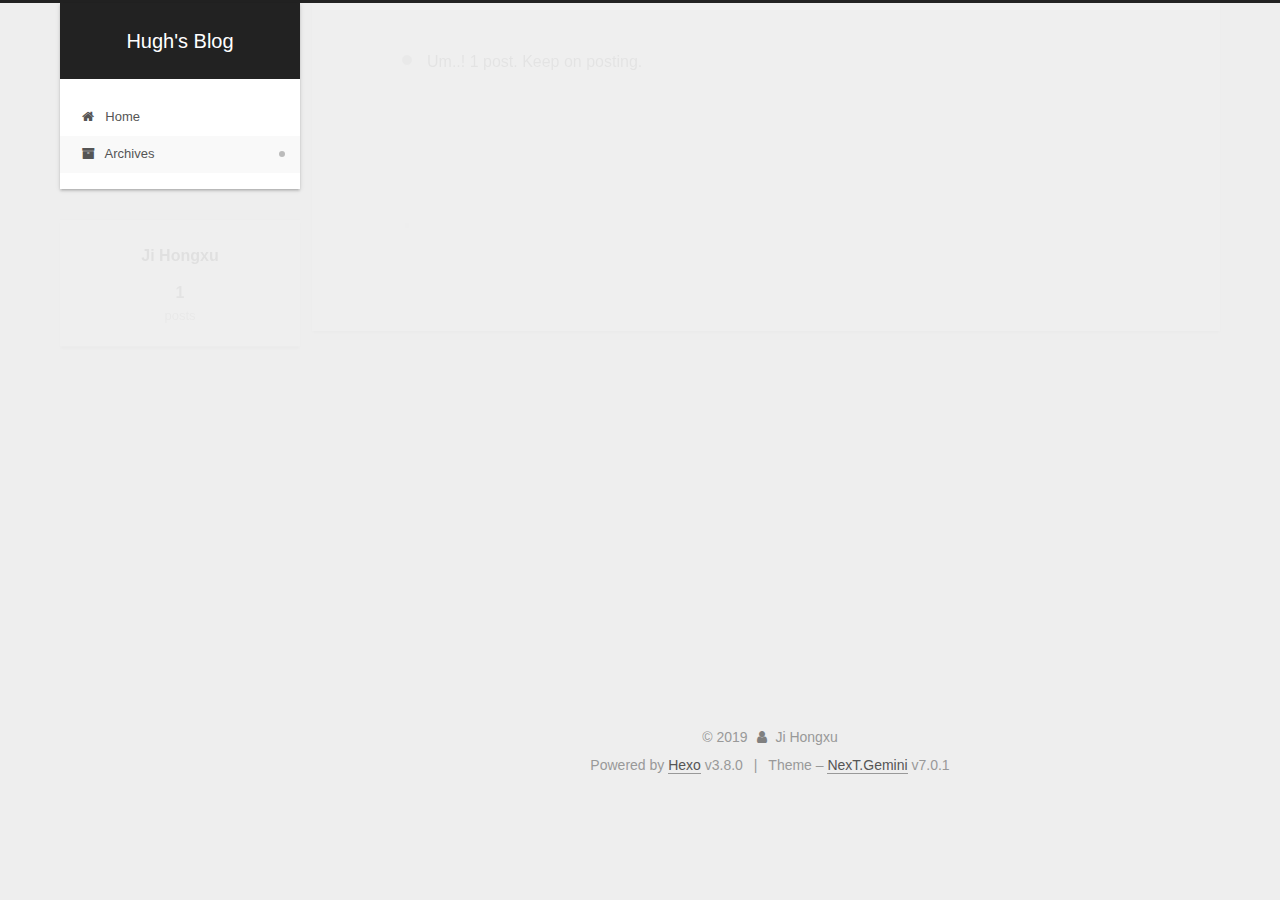
==== commit 26a053a4: "Site updated: 2019-03-15 19:36:09" ====
--- a/archives/index.html
+++ b/archives/index.html
@@ -14,7 +14,7 @@
   
 
 
-<html class="theme-next gemini use-motion" lang>
+<html class="theme-next gemini use-motion" lang="zh-Hans">
 <head><meta name="generator" content="Hexo 3.8.0">
   <meta charset="UTF-8">
 <meta http-equiv="X-UA-Compatible" content="IE=edge">
@@ -99,12 +99,12 @@
 
 
   <meta property="og:type" content="website">
-<meta property="og:title" content="Hexo">
+<meta property="og:title" content="Hugh&#39;s Blog">
 <meta property="og:url" content="http://yoursite.com/archives/index.html">
-<meta property="og:site_name" content="Hexo">
-<meta property="og:locale" content="default">
+<meta property="og:site_name" content="Hugh&#39;s Blog">
+<meta property="og:locale" content="zh-Hans">
 <meta name="twitter:card" content="summary">
-<meta name="twitter:title" content="Hexo">
+<meta name="twitter:title" content="Hugh&#39;s Blog">
 
 
 
@@ -121,7 +121,7 @@
   };
 </script>
 
-  <title>Archive | Hexo</title>
+  <title>Archive | Hugh's Blog</title>
   
 
 
@@ -162,7 +162,7 @@
 
 </head>
 
-<body itemscope itemtype="http://schema.org/WebPage" lang="default">
+<body itemscope itemtype="http://schema.org/WebPage" lang="zh-Hans">
 
   
   
@@ -180,7 +180,7 @@
     <div class="custom-logo-site-title">
       <a href="/" class="brand" rel="start">
         <span class="logo-line-before"><i></i></span>
-        <span class="site-title">Hexo</span>
+        <span class="site-title">Hugh's Blog</span>
         <span class="logo-line-after"><i></i></span>
       </a>
     </div>
@@ -379,7 +379,7 @@
         <div class="site-overview">
           <div class="site-author motion-element" itemprop="author" itemscope itemtype="http://schema.org/Person">
             
-              <p class="site-author-name" itemprop="name">John Doe</p>
+              <p class="site-author-name" itemprop="name">Ji Hongxu</p>
               <div class="site-description motion-element" itemprop="description"></div>
           </div>
 
@@ -440,7 +440,7 @@
   <span class="with-love" id="animate">
     <i class="fa fa-user"></i>
   </span>
-  <span class="author" itemprop="copyrightHolder">John Doe</span>
+  <span class="author" itemprop="copyrightHolder">Ji Hongxu</span>
 
   
 
--- a/css/main.css
+++ b/css/main.css
@@ -1838,7 +1838,7 @@
   width: 4px;
   height: 4px;
   border-radius: 50%;
-  background: #88ffac;
+  background: #d4faff;
 }
 .links-of-blogroll {
   font-size: 13px;
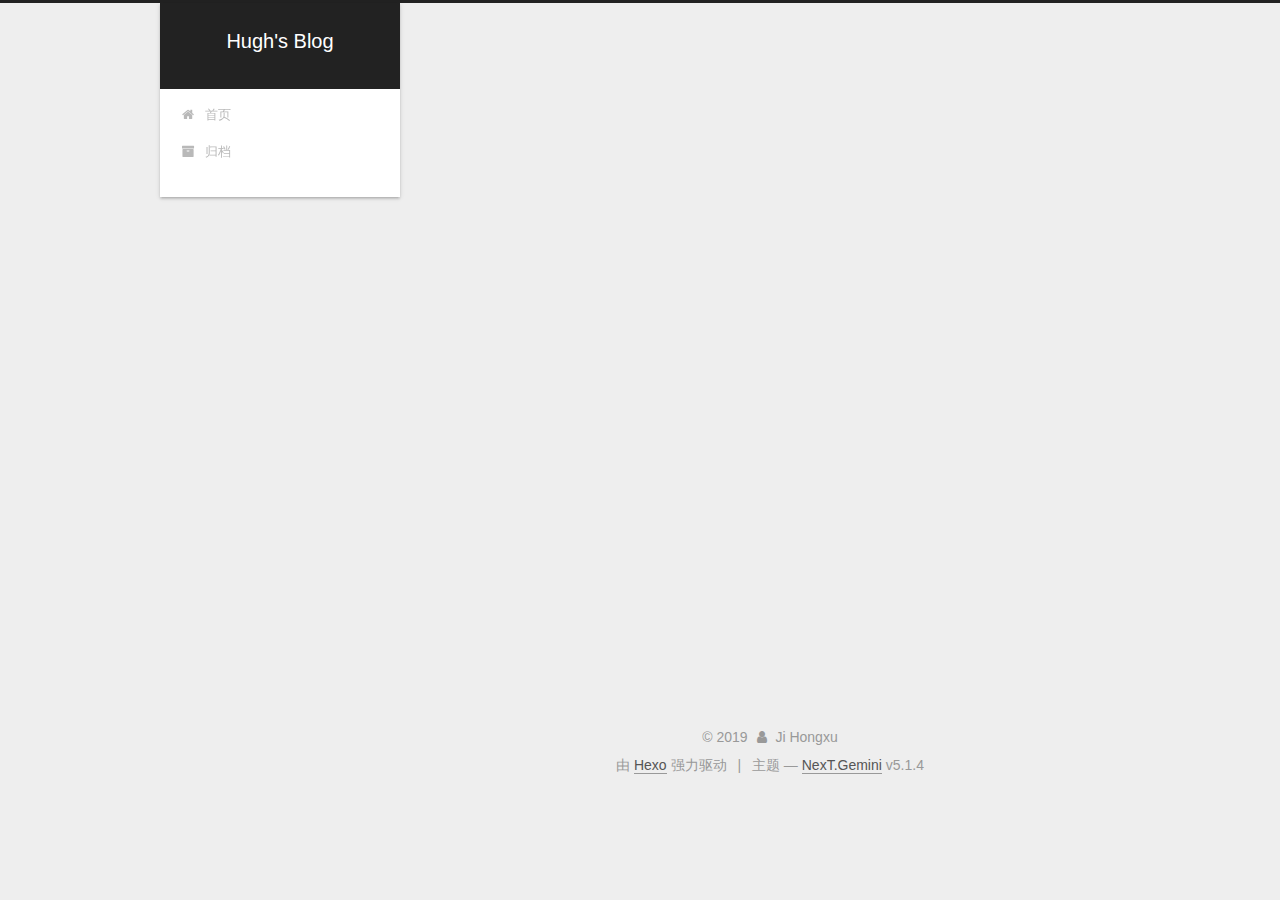
==== commit 83e7bd27: "Site updated: 2019-03-15 19:58:40" ====
--- a/archives/index.html
+++ b/archives/index.html
@@ -1,13 +1,4 @@
 <!DOCTYPE html>
-
-
-
-
-
-
-
-
-
 
 
 
@@ -18,7 +9,7 @@
 <head><meta name="generator" content="Hexo 3.8.0">
   <meta charset="UTF-8">
 <meta http-equiv="X-UA-Compatible" content="IE=edge">
-<meta name="viewport" content="width=device-width, initial-scale=1, maximum-scale=2">
+<meta name="viewport" content="width=device-width, initial-scale=1, maximum-scale=1">
 <meta name="theme-color" content="#222">
 
 
@@ -29,59 +20,89 @@
 
 
 
-
-
-
-
-
-
-
-
-
-
-
-
-
-
-
-
-
-<link rel="stylesheet" href="/lib/font-awesome/css/font-awesome.min.css?v=4.6.2">
-
-<link rel="stylesheet" href="/css/main.css?v=7.0.1">
-
-
-  <link rel="apple-touch-icon" sizes="180x180" href="/images/apple-touch-icon-next.png?v=7.0.1">
-
-
-  <link rel="icon" type="image/png" sizes="32x32" href="/images/favicon-32x32-next.png?v=7.0.1">
-
-
-  <link rel="icon" type="image/png" sizes="16x16" href="/images/favicon-16x16-next.png?v=7.0.1">
-
-
-  <link rel="mask-icon" href="/images/logo.svg?v=7.0.1" color="#222">
-
-
-
-
-
-
-
-<script id="hexo.configurations">
+<meta http-equiv="Cache-Control" content="no-transform">
+<meta http-equiv="Cache-Control" content="no-siteapp">
+
+
+
+
+
+
+
+
+
+
+
+
+
+
+
+
+  
+  
+  <link href="/lib/fancybox/source/jquery.fancybox.css?v=2.1.5" rel="stylesheet" type="text/css">
+
+
+
+
+
+
+
+<link href="/lib/font-awesome/css/font-awesome.min.css?v=4.6.2" rel="stylesheet" type="text/css">
+
+<link href="/css/main.css?v=5.1.4" rel="stylesheet" type="text/css">
+
+
+  <link rel="apple-touch-icon" sizes="180x180" href="/images/apple-touch-icon-next.png?v=5.1.4">
+
+
+  <link rel="icon" type="image/png" sizes="32x32" href="/images/favicon-32x32-next.png?v=5.1.4">
+
+
+  <link rel="icon" type="image/png" sizes="16x16" href="/images/favicon-16x16-next.png?v=5.1.4">
+
+
+  <link rel="mask-icon" href="/images/logo.svg?v=5.1.4" color="#222">
+
+
+
+
+
+  <meta name="keywords" content="Hexo, NexT">
+
+
+
+
+
+
+
+
+
+
+<meta property="og:type" content="website">
+<meta property="og:title" content="Hugh&#39;s Blog">
+<meta property="og:url" content="http://yoursite.com/archives/index.html">
+<meta property="og:site_name" content="Hugh&#39;s Blog">
+<meta property="og:locale" content="zh-Hans">
+<meta name="twitter:card" content="summary">
+<meta name="twitter:title" content="Hugh&#39;s Blog">
+
+
+
+<script type="text/javascript" id="hexo.configurations">
   var NexT = window.NexT || {};
   var CONFIG = {
     root: '/',
     scheme: 'Gemini',
-    version: '7.0.1',
-    sidebar: {"position":"left","display":"post","offset":12,"onmobile":false,"dimmer":false},
-    back2top: true,
-    back2top_sidebar: false,
-    fancybox: false,
-    fastclick: false,
-    lazyload: false,
+    version: '5.1.4',
+    sidebar: {"position":"left","display":"post","offset":12,"b2t":false,"scrollpercent":false,"onmobile":false},
+    fancybox: true,
     tabs: true,
     motion: {"enable":true,"async":false,"transition":{"post_block":"fadeIn","post_header":"slideDownIn","post_body":"slideDownIn","coll_header":"slideLeftIn","sidebar":"slideUpIn"}},
+    duoshuo: {
+      userId: '0',
+      author: '博主'
+    },
     algolia: {
       applicationID: '',
       apiKey: '',
@@ -93,72 +114,22 @@
 </script>
 
 
-  
-
-
-
-
-  <meta property="og:type" content="website">
-<meta property="og:title" content="Hugh&#39;s Blog">
-<meta property="og:url" content="http://yoursite.com/archives/index.html">
-<meta property="og:site_name" content="Hugh&#39;s Blog">
-<meta property="og:locale" content="zh-Hans">
-<meta name="twitter:card" content="summary">
-<meta name="twitter:title" content="Hugh&#39;s Blog">
-
-
-
-
-
 
   <link rel="canonical" href="http://yoursite.com/archives/">
 
 
 
-<script id="page.configurations">
-  CONFIG.page = {
-    sidebar: "",
-  };
-</script>
-
-  <title>Archive | Hugh's Blog</title>
-  
-
-
-
-
-
-
-
-
-
-
-
-
-  <noscript>
-  <style>
-  .use-motion .motion-element,
-  .use-motion .brand,
-  .use-motion .menu-item,
-  .sidebar-inner,
-  .use-motion .post-block,
-  .use-motion .pagination,
-  .use-motion .comments,
-  .use-motion .post-header,
-  .use-motion .post-body,
-  .use-motion .collection-title { opacity: initial; }
-
-  .use-motion .logo,
-  .use-motion .site-title,
-  .use-motion .site-subtitle {
-    opacity: initial;
-    top: initial;
-  }
-
-  .use-motion .logo-line-before i { left: initial; }
-  .use-motion .logo-line-after i { right: initial; }
-  </style>
-</noscript>
+
+
+  <title>归档 | Hugh's Blog</title>
+  
+
+
+
+
+
+
+
 
 </head>
 
@@ -174,7 +145,7 @@
 
     <header id="header" class="header" itemscope itemtype="http://schema.org/WPHeader">
       <div class="header-inner"><div class="site-brand-wrapper">
-  <div class="site-meta">
+  <div class="site-meta ">
     
 
     <div class="custom-logo-site-title">
@@ -184,12 +155,13 @@
         <span class="logo-line-after"><i></i></span>
       </a>
     </div>
-    
-    
+      
+        <p class="site-subtitle"></p>
+      
   </div>
 
   <div class="site-nav-toggle">
-    <button aria-label="Toggle navigation bar">
+    <button>
       <span class="btn-bar"></span>
       <span class="btn-bar"></span>
       <span class="btn-bar"></span>
@@ -197,89 +169,48 @@
   </div>
 </div>
 
-
-
 <nav class="site-nav">
   
+
+  
     <ul id="menu" class="menu">
       
         
-        
-        
-          
-          <li class="menu-item menu-item-home">
-
-    
-    
-    
-      
-    
-
-    
-
-    <a href="/" rel="section"><i class="menu-item-icon fa fa-fw fa-home"></i> <br>Home</a>
-
-  </li>
-        
-        
-        
-          
-          <li class="menu-item menu-item-archives menu-item-active">
-
-    
-    
-    
-      
-    
-
-    
-
-    <a href="/archives/" rel="section"><i class="menu-item-icon fa fa-fw fa-archive"></i> <br>Archives</a>
-
-  </li>
-
-      
+        <li class="menu-item menu-item-home">
+          <a href="/" rel="section">
+            
+              <i class="menu-item-icon fa fa-fw fa-home"></i> <br>
+            
+            首页
+          </a>
+        </li>
+      
+        
+        <li class="menu-item menu-item-archives">
+          <a href="/archives/" rel="section">
+            
+              <i class="menu-item-icon fa fa-fw fa-archive"></i> <br>
+            
+            归档
+          </a>
+        </li>
+      
+
       
     </ul>
   
 
   
-
-  
 </nav>
 
 
 
-  
-
-
-
-</div>
+ </div>
     </header>
-
-    
-
 
     <main id="main" class="main">
       <div class="main-inner">
         <div class="content-wrap">
-          
-            
-
-    
-    
-      
-      
-    
-      
-      
-    
-    
-
-  
-
-
-          
           <div id="content" class="content">
             
 
@@ -290,16 +221,14 @@
     <div id="posts" class="posts-collapse">
       <span class="archive-move-on"></span>
 
-      
       <span class="archive-page-counter">
         
         
         
           
         
-        Um..! 1 post. Keep on posting.
+        嗯..! 目前共计 1 篇日志。 继续努力。
       </span>
-      
 
       
 
@@ -322,11 +251,11 @@
 
       <h2 class="post-title">
         
-          <a class="post-title-link" href="/2019/03/15/hello-world/" itemprop="url">
-            
-              <span itemprop="name">Hello World</span>
-            
-          </a>
+            <a class="post-title-link" href="/2019/03/15/hello-world/" itemprop="url">
+              
+                <span itemprop="name">Hello World</span>
+              
+            </a>
         
       </h2>
 
@@ -354,6 +283,9 @@
 
 
           </div>
+          
+
+
           
 
         </div>
@@ -369,57 +301,54 @@
   </div>
 
   <aside id="sidebar" class="sidebar">
+    
     <div class="sidebar-inner">
 
       
 
       
 
-      <div class="site-overview-wrap sidebar-panel sidebar-panel-active">
+      <section class="site-overview-wrap sidebar-panel sidebar-panel-active">
         <div class="site-overview">
           <div class="site-author motion-element" itemprop="author" itemscope itemtype="http://schema.org/Person">
             
               <p class="site-author-name" itemprop="name">Ji Hongxu</p>
-              <div class="site-description motion-element" itemprop="description"></div>
+              <p class="site-description motion-element" itemprop="description"></p>
           </div>
 
-          
-            <nav class="site-state motion-element">
+          <nav class="site-state motion-element">
+
+            
+              <div class="site-state-item site-state-posts">
               
-                <div class="site-state-item site-state-posts">
-                
-                  <a href="/archives/">
-                
-                    <span class="site-state-item-count">1</span>
-                    <span class="site-state-item-name">posts</span>
-                  </a>
-                </div>
+                <a href="/archives/">
               
-
-              
-
-              
-            </nav>
-          
-
-          
-
-          
-
-          
-
-          
-
-          
-          
-
-          
-            
-          
+                  <span class="site-state-item-count">1</span>
+                  <span class="site-state-item-name">日志</span>
+                </a>
+              </div>
+            
+
+            
+
+            
+
+          </nav>
+
+          
+
+          
+
+          
+          
+
+          
+          
+
           
 
         </div>
-      </div>
+      </section>
 
       
 
@@ -427,7 +356,6 @@
 
     </div>
   </aside>
-  
 
 
         
@@ -437,18 +365,16 @@
     <footer id="footer" class="footer">
       <div class="footer-inner">
         <div class="copyright">&copy; <span itemprop="copyrightYear">2019</span>
-  <span class="with-love" id="animate">
+  <span class="with-love">
     <i class="fa fa-user"></i>
   </span>
   <span class="author" itemprop="copyrightHolder">Ji Hongxu</span>
 
   
-
-  
 </div>
 
 
-  <div class="powered-by">Powered by <a href="https://hexo.io" class="theme-link" rel="noopener" target="_blank">Hexo</a> v3.8.0</div>
+  <div class="powered-by">由 <a class="theme-link" target="_blank" href="https://hexo.io">Hexo</a> 强力驱动</div>
 
 
 
@@ -456,13 +382,12 @@
 
 
 
-  <div class="theme-info">Theme – <a href="https://theme-next.org" class="theme-link" rel="noopener" target="_blank">NexT.Gemini</a> v7.0.1</div>
-
-
-
-
-        
-
+  <div class="theme-info">主题 &mdash; <a class="theme-link" target="_blank" href="https://github.com/iissnan/hexo-theme-next">NexT.Gemini</a> v5.1.4</div>
+
+
+
+
+        
 
 
 
@@ -483,14 +408,11 @@
 
     
 
-    
-
-    
   </div>
 
   
 
-<script>
+<script type="text/javascript">
   if (Object.prototype.toString.call(window.Promise) !== '[object Function]') {
     window.Promise = null;
   }
@@ -504,96 +426,124 @@
 
 
 
-
-
-
-
-
-
-
-
-
-
-
-
-
-
-
-
-
-  
-  <script src="/lib/jquery/index.js?v=2.1.3"></script>
-
-  
-  <script src="/lib/velocity/velocity.min.js?v=1.2.1"></script>
-
-  
-  <script src="/lib/velocity/velocity.ui.min.js?v=1.2.1"></script>
-
-
-  
-
-
-  <script src="/js/src/utils.js?v=7.0.1"></script>
-
-  <script src="/js/src/motion.js?v=7.0.1"></script>
-
-
-
-  
-  
-
-
-  <script src="/js/src/affix.js?v=7.0.1"></script>
-
-  <script src="/js/src/schemes/pisces.js?v=7.0.1"></script>
-
-
-
-
-  
-
-  
-
-
-  <script src="/js/src/next-boot.js?v=7.0.1"></script>
-
-
-  
-
-  
-
-  
-
-  
-
-
-
-  
-
-
-
-
-  
-
-  
-
-  
-
-  
-
-  
-
-  
-
-  
-
-  
-
-  
-
-  
-
+  
+
+
+
+
+
+
+
+
+
+
+
+
+  
+  
+    <script type="text/javascript" src="/lib/jquery/index.js?v=2.1.3"></script>
+  
+
+  
+  
+    <script type="text/javascript" src="/lib/fastclick/lib/fastclick.min.js?v=1.0.6"></script>
+  
+
+  
+  
+    <script type="text/javascript" src="/lib/jquery_lazyload/jquery.lazyload.js?v=1.9.7"></script>
+  
+
+  
+  
+    <script type="text/javascript" src="/lib/velocity/velocity.min.js?v=1.2.1"></script>
+  
+
+  
+  
+    <script type="text/javascript" src="/lib/velocity/velocity.ui.min.js?v=1.2.1"></script>
+  
+
+  
+  
+    <script type="text/javascript" src="/lib/fancybox/source/jquery.fancybox.pack.js?v=2.1.5"></script>
+  
+
+
+  
+
+
+  <script type="text/javascript" src="/js/src/utils.js?v=5.1.4"></script>
+
+  <script type="text/javascript" src="/js/src/motion.js?v=5.1.4"></script>
+
+
+
+  
+  
+
+
+  <script type="text/javascript" src="/js/src/affix.js?v=5.1.4"></script>
+
+  <script type="text/javascript" src="/js/src/schemes/pisces.js?v=5.1.4"></script>
+
+
+
+  
+
+  
+
+
+  <script type="text/javascript" src="/js/src/bootstrap.js?v=5.1.4"></script>
+
+
+
+  
+
+
+  
+
+
+
+
+	
+
+
+
+
+
+  
+
+
+
+
+
+  
+
+
+
+
+
+
+
+
+
+
+
+
+  
+
+
+
+
+
+  
+
+  
+
+  
+
+  
   
 
   
--- a/css/main.css
+++ b/css/main.css
@@ -1,44 +1,66 @@
-/* normalize.css v8.0.1 | MIT License | github.com/necolas/normalize.css */
+/* normalize.css v3.0.2 | MIT License | git.io/normalize */
 html {
-  line-height: 1.15; /* 1 */
+  font-family: sans-serif; /* 1 */
+  -ms-text-size-adjust: 100%; /* 2 */
   -webkit-text-size-adjust: 100%; /* 2 */
 }
 body {
   margin: 0;
 }
-main {
+article,
+aside,
+details,
+figcaption,
+figure,
+footer,
+header,
+hgroup,
+main,
+menu,
+nav,
+section,
+summary {
   display: block;
+}
+audio,
+canvas,
+progress,
+video {
+  display: inline-block; /* 1 */
+  vertical-align: baseline; /* 2 */
+}
+audio:not([controls]) {
+  display: none;
+  height: 0;
+}
+[hidden],
+template {
+  display: none;
+}
+a {
+  background-color: transparent;
+}
+a:active,
+a:hover {
+  outline: 0;
+}
+abbr[title] {
+  border-bottom: 1px dotted;
+}
+b,
+strong {
+  font-weight: bold;
+}
+dfn {
+  font-style: italic;
 }
 h1 {
   font-size: 2em;
   margin: 0.67em 0;
 }
-hr {
-  box-sizing: content-box; /* 1 */
-  height: 0; /* 1 */
-  overflow: visible; /* 2 */
-}
-pre {
-  font-family: monospace, monospace; /* 1 */
-  font-size: 1em; /* 2 */
-}
-a {
-  background-color: transparent;
-}
-abbr[title] {
-  border-bottom: none; /* 1 */
-  text-decoration: underline; /* 2 */
-  text-decoration: underline dotted; /* 2 */
-}
-b,
-strong {
-  font-weight: bolder;
-}
-code,
-kbd,
-samp {
-  font-family: monospace, monospace; /* 1 */
-  font-size: 1em; /* 2 */
+mark {
+  background: #ff0;
+  color: #000;
 }
 small {
   font-size: 80%;
@@ -50,102 +72,112 @@
   position: relative;
   vertical-align: baseline;
 }
+sup {
+  top: -0.5em;
+}
 sub {
   bottom: -0.25em;
 }
-sup {
-  top: -0.5em;
-}
 img {
-  border-style: none;
+  border: 0;
+}
+svg:not(:root) {
+  overflow: hidden;
+}
+figure {
+  margin: 1em 40px;
+}
+hr {
+  -moz-box-sizing: content-box;
+  box-sizing: content-box;
+  height: 0;
+}
+pre {
+  overflow: auto;
+}
+code,
+kbd,
+pre,
+samp {
+  font-family: monospace, monospace;
+  font-size: 1em;
 }
 button,
 input,
 optgroup,
 select,
 textarea {
-  font-family: inherit; /* 1 */
-  font-size: 100%; /* 1 */
-  line-height: 1.15; /* 1 */
-  margin: 0; /* 2 */
-}
-button,
-input {
-/* 1 */
+  color: inherit; /* 1 */
+  font: inherit; /* 2 */
+  margin: 0; /* 3 */
+}
+button {
   overflow: visible;
 }
 button,
 select {
-/* 1 */
   text-transform: none;
 }
 button,
-[type="button"],
-[type="reset"],
-[type="submit"] {
-  -webkit-appearance: button;
+html input[type="button"],
+input[type="reset"],
+input[type="submit"] {
+  -webkit-appearance: button; /* 2 */
+  cursor: pointer; /* 3 */
+}
+button[disabled],
+html input[disabled] {
+  cursor: default;
 }
 button::-moz-focus-inner,
-[type="button"]::-moz-focus-inner,
-[type="reset"]::-moz-focus-inner,
-[type="submit"]::-moz-focus-inner {
-  border-style: none;
+input::-moz-focus-inner {
+  border: 0;
   padding: 0;
 }
-button:-moz-focusring,
-[type="button"]:-moz-focusring,
-[type="reset"]:-moz-focusring,
-[type="submit"]:-moz-focusring {
-  outline: 1px dotted ButtonText;
+input {
+  line-height: normal;
+}
+input[type="checkbox"],
+input[type="radio"] {
+  box-sizing: border-box; /* 1 */
+  padding: 0; /* 2 */
+}
+input[type="number"]::-webkit-inner-spin-button,
+input[type="number"]::-webkit-outer-spin-button {
+  height: auto;
+}
+input[type="search"] {
+  -webkit-appearance: textfield; /* 1 */
+  -moz-box-sizing: content-box;
+  -webkit-box-sizing: content-box; /* 2 */
+  box-sizing: content-box;
+}
+input[type="search"]::-webkit-search-cancel-button,
+input[type="search"]::-webkit-search-decoration {
+  -webkit-appearance: none;
 }
 fieldset {
-  padding: 0.35em 0.75em 0.625em;
+  border: 1px solid #c0c0c0;
+  margin: 0 2px;
+  padding: 0.35em 0.625em 0.75em;
 }
 legend {
-  box-sizing: border-box; /* 1 */
-  color: inherit; /* 2 */
-  display: table; /* 1 */
-  max-width: 100%; /* 1 */
-  padding: 0; /* 3 */
-  white-space: normal; /* 1 */
-}
-progress {
-  vertical-align: baseline;
+  border: 0; /* 1 */
+  padding: 0; /* 2 */
 }
 textarea {
   overflow: auto;
 }
-[type="checkbox"],
-[type="radio"] {
-  box-sizing: border-box; /* 1 */
-  padding: 0; /* 2 */
-}
-[type="number"]::-webkit-inner-spin-button,
-[type="number"]::-webkit-outer-spin-button {
-  height: auto;
-}
-[type="search"] {
-  -webkit-appearance: textfield; /* 1 */
-  outline-offset: -2px; /* 2 */
-}
-[type="search"]::-webkit-search-decoration {
-  -webkit-appearance: none;
-}
-::-webkit-file-upload-button {
-  -webkit-appearance: button; /* 1 */
-  font: inherit; /* 2 */
-}
-details {
-  display: block;
-}
-summary {
-  display: list-item;
-}
-template {
-  display: none;
-}
-[hidden] {
-  display: none;
+optgroup {
+  font-weight: bold;
+}
+table {
+  border-collapse: collapse;
+  border-spacing: 0;
+}
+td,
+th {
+  padding: 0;
 }
 ::selection {
   background: #262a30;
@@ -169,7 +201,7 @@
     padding-right: 0 !important;
   }
 }
-@media (min-width: 1200px) {
+@media (min-width: 1600px) {
   body {
     font-size: 16px;
   }
@@ -180,120 +212,84 @@
 h4,
 h5,
 h6 {
-  margin: 20px 0 15px;
+  margin: 0;
   padding: 0;
   font-weight: bold;
   line-height: 1.5;
   font-family: 'Lato', "PingFang SC", "Microsoft YaHei", sans-serif;
 }
+h2,
+h3,
+h4,
+h5,
+h6 {
+  margin: 20px 0 15px;
+}
 h1 {
   font-size: 22px;
 }
-h1 code {
-  font-size: 1em;
-}
 @media (max-width: 767px) {
   h1 {
     font-size: 18px;
   }
-  h1 code {
-    font-size: 1em;
-  }
 }
 h2 {
   font-size: 20px;
 }
-h2 code {
-  font-size: 1em;
-}
 @media (max-width: 767px) {
   h2 {
     font-size: 16px;
   }
-  h2 code {
-    font-size: 1em;
-  }
 }
 h3 {
   font-size: 18px;
 }
-h3 code {
-  font-size: 1em;
-}
 @media (max-width: 767px) {
   h3 {
     font-size: 14px;
   }
-  h3 code {
-    font-size: 1em;
-  }
 }
 h4 {
   font-size: 16px;
 }
-h4 code {
-  font-size: 1em;
-}
 @media (max-width: 767px) {
   h4 {
     font-size: 12px;
   }
-  h4 code {
-    font-size: 1em;
-  }
 }
 h5 {
   font-size: 14px;
 }
-h5 code {
-  font-size: 1em;
-}
 @media (max-width: 767px) {
   h5 {
     font-size: 10px;
   }
-  h5 code {
-    font-size: 1em;
-  }
 }
 h6 {
   font-size: 12px;
 }
-h6 code {
-  font-size: 1em;
-}
 @media (max-width: 767px) {
   h6 {
     font-size: 8px;
   }
-  h6 code {
-    font-size: 1em;
-  }
 }
 p {
   margin: 0 0 20px 0;
 }
-a,
-span.exturl {
-  overflow-wrap: break-word;
-  word-wrap: break-word;
-  background-color: transparent;
+a {
   color: #555;
   text-decoration: none;
   outline: none;
   border-bottom: 1px solid #999;
-  cursor: pointer;
-}
-a:hover,
-span.exturl:hover {
+  word-wrap: break-word;
+}
+a:hover {
   color: #222;
   border-bottom-color: #222;
 }
-video {
-  max-width: 100%;
-  display: block;
-  margin-left: auto;
-  margin-right: auto;
+blockquote {
+  margin: 0;
+  padding: 0;
 }
 img {
   display: block;
@@ -309,7 +305,6 @@
   background-image: repeating-linear-gradient(-45deg, #fff, #fff 4px, transparent 4px, transparent 8px);
 }
 blockquote {
-  margin: 0;
   padding: 0 15px;
   color: #666;
   border-left: 4px solid #ddd;
@@ -331,7 +326,7 @@
   box-shadow: 0.1em 0.1em 0.2em rgba(0,0,0,0.1);
   background-color: #f9f9f9;
   font-family: inherit;
-  background-image: linear-gradient(top, #eee, #fff, #eee);
+  background-image: -webkit-linear-gradient(top, #eee, #fff, #eee);
   padding: 0.1em 0.3em;
   white-space: nowrap;
 }
@@ -403,16 +398,15 @@
 .use-motion .motion-element {
   opacity: 0;
 }
-.table-container {
+table {
   margin: 20px 0;
-  overflow: auto;
-  -webkit-overflow-scrolling: touch;
-}
-table {
   width: 100%;
   border-collapse: collapse;
   border-spacing: 0;
+  border: 1px solid #ddd;
   font-size: 14px;
+  table-layout: fixed;
+  word-wrap: break-all;
 }
 table>tbody>tr:nth-of-type(odd) {
   background-color: #f9f9f9;
@@ -430,8 +424,8 @@
 }
 th,
 td {
-  border: 1px solid #ddd;
   border-bottom: 3px solid #ddd;
+  border-right: 1px solid #eee;
 }
 th {
   padding-bottom: 10px;
@@ -446,52 +440,45 @@
 }
 .container {
   position: relative;
+  min-height: 100%;
 }
 .header-inner {
   margin: 0 auto;
   padding: 100px 0 70px;
-  width: calc(100% - 20px);
-}
-@media (min-width: 1200px) {
-  .container .header-inner {
-    width: 1160px;
-  }
+  width: calc(100% - 252px);
 }
 @media (min-width: 1600px) {
   .container .header-inner {
-    width: 73%;
-  }
+    width: 900px;
+  }
+}
+.main {
+  padding-bottom: 150px;
 }
 .main-inner {
   margin: 0 auto;
-  width: calc(100% - 20px);
-}
-@media (min-width: 1200px) {
-  .container .main-inner {
-    width: 1160px;
-  }
+  width: calc(100% - 252px);
 }
 @media (min-width: 1600px) {
   .container .main-inner {
-    width: 73%;
+    width: 900px;
   }
 }
 .footer {
-  padding: 20px 0;
+  position: absolute;
+  left: 0;
+  bottom: 0;
+  width: 100%;
+  min-height: 50px;
 }
 .footer-inner {
   box-sizing: border-box;
-  margin: 0px auto;
-  width: calc(100% - 20px);
-}
-@media (min-width: 1200px) {
-  .container .footer-inner {
-    width: 1160px;
-  }
+  margin: 20px auto;
+  width: calc(100% - 252px);
 }
 @media (min-width: 1600px) {
   .container .footer-inner {
-    width: 73%;
+    width: 900px;
   }
 }
 pre,
@@ -499,7 +486,7 @@
   overflow: auto;
   margin: 20px 0;
   padding: 0;
-  font-size: 14px;
+  font-size: 13px;
   color: #4d4d4c;
   background: #f7f7f7;
   line-height: 1.6;
@@ -509,13 +496,12 @@
   font-family: consolas, Menlo, "PingFang SC", "Microsoft YaHei", monospace;
 }
 code {
-  overflow-wrap: break-word;
+  padding: 2px 4px;
   word-wrap: break-word;
-  padding: 2px 4px;
   color: #555;
   background: #eee;
   border-radius: 3px;
-  font-size: 14px;
+  font-size: 13px;
 }
 pre {
   padding: 10px;
@@ -548,10 +534,6 @@
   color: #4d4d4c;
   line-height: 1em;
   margin-bottom: 1em;
-  margin: 0em;
-  padding: 0.5em;
-  background: #eee;
-  border-bottom: 1px solid #e9e9e9;
 }
 .highlight figcaption:before,
 .highlight figcaption:after {
@@ -611,7 +593,6 @@
 pre .variable,
 pre .attribute,
 pre .tag,
-pre .name,
 pre .regexp,
 pre .ruby .constant,
 pre .xml .tag .title,
@@ -626,7 +607,6 @@
 pre .number,
 pre .preprocessor,
 pre .built_in,
-pre .builtin-name,
 pre .literal,
 pre .params,
 pre .constant,
@@ -636,13 +616,13 @@
 pre .ruby .class .title,
 pre .css .rules .attribute,
 pre .string,
-pre .symbol,
 pre .value,
 pre .inheritance,
 pre .header,
 pre .ruby .symbol,
 pre .xml .cdata,
 pre .special,
+pre .number,
 pre .formula {
   color: #718c00;
 }
@@ -664,8 +644,18 @@
 pre .javascript .function {
   color: #8959a8;
 }
-.posts-expand .post-body img.full-image {
+.full-image.full-image.full-image.full-image {
   border: none;
+  max-width: 100%;
+  width: auto;
+  margin: 20px auto 25px;
+}
+@media (min-width: 992px) {
+  .full-image.full-image.full-image.full-image {
+    max-width: none;
+    width: 118%;
+    margin: 0 -9%;
+  }
 }
 .blockquote-center,
 .page-home .post-type-quote blockquote,
@@ -751,29 +741,6 @@
   max-width: 150px;
   max-height: 150px;
 }
-.post-body .label {
-  display: inline;
-  padding: 0 2px;
-  white-space: nowrap;
-}
-.post-body .label.default {
-  background-color: #f0f0f0;
-}
-.post-body .label.primary {
-  background-color: #efe6f7;
-}
-.post-body .label.info {
-  background-color: #e5f2f8;
-}
-.post-body .label.success {
-  background-color: #e7f4e9;
-}
-.post-body .label.warning {
-  background-color: #fcf6e1;
-}
-.post-body .label.danger {
-  background-color: #fae8eb;
-}
 .post-body .note {
   position: relative;
   padding: 15px;
@@ -867,6 +834,29 @@
 .post-body .note.danger h5,
 .post-body .note.danger h6 {
   color: #d9534f;
+}
+.post-body .label {
+  display: inline;
+  padding: 0 2px;
+  white-space: nowrap;
+}
+.post-body .label.default {
+  background-color: #f0f0f0;
+}
+.post-body .label.primary {
+  background-color: #efe6f7;
+}
+.post-body .label.info {
+  background-color: #e5f2f8;
+}
+.post-body .label.success {
+  background-color: #e7f4e9;
+}
+.post-body .label.warning {
+  background-color: #fcf6e1;
+}
+.post-body .label.danger {
+  background-color: #fae8eb;
 }
 .post-body .tabs {
   position: relative;
@@ -1065,9 +1055,6 @@
 .tag-cloud a {
   display: inline-block;
   margin: 10px;
-}
-.tag-cloud a:hover {
-  color: #222 !important;
 }
 .back-to-top {
   box-sizing: border-box;
@@ -1083,6 +1070,7 @@
   color: #fff;
   cursor: pointer;
   text-align: center;
+  -webkit-transform: translateZ(0);
   transition-property: bottom;
   transition-duration: 0.2s;
   transition-timing-function: ease-in-out;
@@ -1155,8 +1143,7 @@
 }
 .use-motion .logo,
 .use-motion .site-title,
-.use-motion .site-subtitle,
-.use-motion .custom-logo-image {
+.use-motion .site-subtitle {
   opacity: 0;
   position: relative;
   top: -10px;
@@ -1212,8 +1199,7 @@
     margin-top: 10px;
   }
 }
-.menu .menu-item a,
-.menu .menu-item span.exturl {
+.menu .menu-item a {
   display: block;
   font-size: 13px;
   line-height: inherit;
@@ -1224,7 +1210,7 @@
   transition-delay: 0s;
 }
 .menu .menu-item a:hover,
-.menu .menu-item span.exturl:hover {
+.menu-item-active a {
   border-bottom-color: #222;
 }
 .menu .menu-item .fa {
@@ -1234,19 +1220,19 @@
   opacity: 0;
 }
 .post-body {
-  overflow-wrap: break-word;
-  word-wrap: break-word;
   font-family: 'Lato', "PingFang SC", "Microsoft YaHei", sans-serif;
 }
-.post-body .exturl .fa {
-  font-size: 14px;
-  margin-left: 4px;
+@media (max-width: 767px) {
+  .post-body {
+    word-break: break-word;
+  }
 }
 .post-body .fancybox img {
   display: block !important;
   margin: 0 auto;
   cursor: pointer;
   cursor: zoom-in;
+  cursor: -webkit-zoom-in;
 }
 .post-body .image-caption,
 .post-body .figure .caption {
@@ -1260,6 +1246,11 @@
 .post-sticky-flag {
   display: inline-block;
   font-size: 16px;
+  -ms-transform: rotate(30deg);
+  -webkit-transform: rotate(30deg);
+  -moz-transform: rotate(30deg);
+  -ms-transform: rotate(30deg);
+  -o-transform: rotate(30deg);
   transform: rotate(30deg);
 }
 .use-motion .post-block,
@@ -1332,14 +1323,17 @@
 .posts-expand .post-body h6:hover .header-anchor {
   visibility: visible;
 }
-.posts-expand .post-body ul > li {
+.posts-expand .post-body ul li {
   list-style: circle;
 }
 .posts-expand .post-body img {
   box-sizing: border-box;
-  margin: 0 auto 25px;
+  margin: auto;
   padding: 3px;
   border: 1px solid #ddd;
+}
+.posts-expand .post-body .fancybox img {
+  margin: 0 auto 25px;
 }
 @media (max-width: 767px) {
   .posts-collapse {
@@ -1449,8 +1443,7 @@
   margin-left: 3px;
   opacity: 0.6;
 }
-.posts-collapse .post-title a,
-.posts-collapse .post-title span.exturl {
+.posts-collapse .post-title a {
   color: #666;
   border-bottom: none;
 }
@@ -1461,9 +1454,8 @@
   display: none;
 }
 .posts-expand .post-title {
-  overflow-wrap: break-word;
-  word-wrap: break-word;
   text-align: center;
+  word-break: break-word;
   font-weight: 400;
 }
 .posts-expand .post-title-link {
@@ -1483,6 +1475,10 @@
   left: 0;
   background-color: #000;
   visibility: hidden;
+  -webkit-transform: scaleX(0);
+  -moz-transform: scaleX(0);
+  -ms-transform: scaleX(0);
+  -o-transform: scaleX(0);
   transform: scaleX(0);
   transition-duration: 0.2s;
   transition-timing-function: ease-in-out;
@@ -1490,11 +1486,14 @@
 }
 .posts-expand .post-title-link:hover::before {
   visibility: visible;
+  -webkit-transform: scaleX(1);
+  -moz-transform: scaleX(1);
+  -ms-transform: scaleX(1);
+  -o-transform: scaleX(1);
   transform: scaleX(1);
 }
 .posts-expand .post-title-link .fa {
-  font-size: 20px;
-  margin-left: 5px;
+  font-size: 16px;
 }
 .posts-expand .post-meta {
   margin: 3px 0 60px 0;
@@ -1515,10 +1514,6 @@
   font-size: 14px;
   margin-top: 2px;
 }
-.posts-expand .post-meta time {
-  border-bottom: 1px dashed #999;
-  cursor: help;
-}
 .post-meta-divider {
   margin: 0 0.5em;
 }
@@ -1542,6 +1537,11 @@
 }
 @media (max-width: 767px) {
   .post-meta-item-text {
+    display: none;
+  }
+}
+@media (max-width: 767px) {
+  .posts-expand .post-comments-count {
     display: none;
   }
 }
@@ -1589,20 +1589,23 @@
   top: 2px;
 }
 .post-nav-item .fa {
+  position: absolute;
+  top: 8px;
+  left: 0;
   font-size: 12px;
-  margin-right: 5px;
 }
 .post-nav-next a {
-  padding-left: 5px;
+  padding-left: 15px;
 }
 .post-nav-prev {
   text-align: right;
 }
 .post-nav-prev a {
-  padding-right: 5px;
+  padding-right: 15px;
 }
 .post-nav-prev .fa {
-  margin-left: 5px;
+  right: 0;
+  left: auto;
 }
 .posts-expand .post-eof {
   display: block;
@@ -1665,14 +1668,13 @@
   z-index: 1040;
   box-shadow: inset 0 2px 6px #000;
   background: #222;
-}
-.sidebar a,
-.sidebar .exturl {
+  -webkit-transform: translateZ(0);
+}
+.sidebar a {
   color: #999;
   border-bottom-color: #555;
 }
-.sidebar a:hover,
-.sidebar .exturl:hover {
+.sidebar a:hover {
   color: #eee;
 }
 @media (min-width: 768px) and (max-width: 991px) {
@@ -1697,20 +1699,6 @@
 .site-overview {
   overflow-y: auto;
   overflow-x: hidden;
-}
-.cc-license {
-  margin-top: 10px;
-  text-align: center;
-}
-.cc-license .cc-opacity {
-  opacity: 0.7;
-  border-bottom: none;
-}
-.cc-license .cc-opacity:hover {
-  opacity: 0.9;
-}
-.cc-license img {
-  display: inline-block;
 }
 .sidebar-toggle {
   position: fixed;
@@ -1723,6 +1711,7 @@
   line-height: 0;
   z-index: 1050;
   cursor: pointer;
+  -webkit-transform: translateZ(0);
 }
 @media (min-width: 768px) and (max-width: 991px) {
   .sidebar-toggle {
@@ -1753,7 +1742,6 @@
   max-width: 120px;
   height: auto;
   border: 1px solid #eee;
-  opacity: 1;
 }
 .site-author-name {
   margin: 0;
@@ -1772,7 +1760,6 @@
   line-height: 1.4;
   white-space: nowrap;
   text-align: center;
-  margin-top: 10px;
 }
 .site-state-item {
   display: inline-block;
@@ -1797,7 +1784,7 @@
   color: #999;
 }
 .feed-link {
-  margin-top: 10px;
+  margin-top: 20px;
 }
 .feed-link a {
   display: inline-block;
@@ -1820,8 +1807,7 @@
 .links-of-author {
   margin-top: 20px;
 }
-.links-of-author a,
-.links-of-author .exturl {
+.links-of-author a {
   display: inline-block;
   vertical-align: middle;
   margin-right: 10px;
@@ -1829,8 +1815,7 @@
   border-bottom-color: #555;
   font-size: 13px;
 }
-.links-of-author a:before,
-.links-of-author .exturl:before {
+.links-of-author a:before {
   display: inline-block;
   vertical-align: middle;
   margin-right: 3px;
@@ -1838,7 +1823,7 @@
   width: 4px;
   height: 4px;
   border-radius: 50%;
-  background: #d4faff;
+  background: #8e8591;
 }
 .links-of-blogroll {
   font-size: 13px;
@@ -1856,8 +1841,7 @@
 .links-of-blogroll-item {
   padding: 2px 10px;
 }
-.links-of-blogroll-item a,
-.links-of-blogroll-item span.exturl {
+.links-of-blogroll-item a {
   max-width: 280px;
   box-sizing: border-box;
   display: inline-block;
@@ -1933,6 +1917,7 @@
 .post-toc .nav-item {
   overflow: hidden;
   text-overflow: ellipsis;
+  text-align: justify;
   white-space: nowrap;
   line-height: 1.8;
 }
@@ -1971,67 +1956,284 @@
 .with-love {
   display: inline-block;
   margin: 0 5px;
-  color: #808080;
 }
 .powered-by,
 .theme-info {
   display: inline-block;
 }
-@-moz-keyframes iconAnimate {
-  0%, 100% {
-    transform: scale(1);
-  }
-  10%, 30% {
-    transform: scale(0.9);
-  }
-  20%, 40%, 60%, 80% {
-    transform: scale(1.1);
-  }
-  50%, 70% {
-    transform: scale(1.1);
-  }
-}
-@-webkit-keyframes iconAnimate {
-  0%, 100% {
-    transform: scale(1);
-  }
-  10%, 30% {
-    transform: scale(0.9);
-  }
-  20%, 40%, 60%, 80% {
-    transform: scale(1.1);
-  }
-  50%, 70% {
-    transform: scale(1.1);
-  }
-}
-@-o-keyframes iconAnimate {
-  0%, 100% {
-    transform: scale(1);
-  }
-  10%, 30% {
-    transform: scale(0.9);
-  }
-  20%, 40%, 60%, 80% {
-    transform: scale(1.1);
-  }
-  50%, 70% {
-    transform: scale(1.1);
-  }
-}
-@keyframes iconAnimate {
-  0%, 100% {
-    transform: scale(1);
-  }
-  10%, 30% {
-    transform: scale(0.9);
-  }
-  20%, 40%, 60%, 80% {
-    transform: scale(1.1);
-  }
-  50%, 70% {
-    transform: scale(1.1);
-  }
+.cc-license {
+  margin-top: 10px;
+  text-align: center;
+}
+.cc-license .cc-opacity {
+  opacity: 0.7;
+  border-bottom: none;
+}
+.cc-license .cc-opacity:hover {
+  opacity: 0.9;
+}
+.cc-license img {
+  display: inline-block;
+}
+.theme-next #ds-thread #ds-reset {
+  color: #555;
+}
+.theme-next #ds-thread #ds-reset .ds-replybox {
+  margin-bottom: 30px;
+}
+.theme-next #ds-thread #ds-reset .ds-replybox .ds-avatar,
+.theme-next #ds-reset .ds-avatar img {
+  box-shadow: none;
+}
+.theme-next #ds-thread #ds-reset .ds-textarea-wrapper {
+  border-color: #c7d4e1;
+  background: none;
+  border-top-right-radius: 3px;
+  border-top-left-radius: 3px;
+}
+.theme-next #ds-thread #ds-reset .ds-textarea-wrapper textarea {
+  height: 60px;
+}
+.theme-next #ds-reset .ds-rounded-top {
+  border-radius: 0;
+}
+.theme-next #ds-thread #ds-reset .ds-post-toolbar {
+  box-sizing: border-box;
+  border: 1px solid #c7d4e1;
+  background: #f6f8fa;
+}
+.theme-next #ds-thread #ds-reset .ds-post-options {
+  height: 40px;
+  border: none;
+  background: none;
+}
+.theme-next #ds-thread #ds-reset .ds-toolbar-buttons {
+  top: 11px;
+}
+.theme-next #ds-thread #ds-reset .ds-sync {
+  top: 5px;
+}
+.theme-next #ds-thread #ds-reset .ds-post-button {
+  top: 4px;
+  right: 5px;
+  width: 90px;
+  height: 30px;
+  border: 1px solid #c5ced7;
+  border-radius: 3px;
+  background-image: linear-gradient(#fbfbfc, #f5f7f9);
+  color: #60676d;
+}
+.theme-next #ds-thread #ds-reset .ds-post-button:hover {
+  background-position: 0 -30px;
+  color: #60676d;
+}
+.theme-next #ds-thread #ds-reset .ds-comments-info {
+  padding: 10px 0;
+}
+.theme-next #ds-thread #ds-reset .ds-sort {
+  display: none;
+}
+.theme-next #ds-thread #ds-reset li.ds-tab a.ds-current {
+  border: none;
+  background: #f6f8fa;
+  color: #60676d;
+}
+.theme-next #ds-thread #ds-reset li.ds-tab a.ds-current:hover {
+  background-color: #e9f0f7;
+  color: #60676d;
+}
+.theme-next #ds-thread #ds-reset li.ds-tab a {
+  border-radius: 2px;
+  padding: 5px;
+}
+.theme-next #ds-thread #ds-reset .ds-login-buttons p {
+  color: #999;
+  line-height: 36px;
+}
+.theme-next #ds-thread #ds-reset .ds-login-buttons .ds-service-list li {
+  height: 28px;
+}
+.theme-next #ds-thread #ds-reset .ds-service-list a {
+  background: none;
+  padding: 5px;
+  border: 1px solid;
+  border-radius: 3px;
+  text-align: center;
+}
+.theme-next #ds-thread #ds-reset .ds-service-list a:hover {
+  color: #fff;
+  background: #666;
+}
+.theme-next #ds-thread #ds-reset .ds-service-list .ds-weibo {
+  color: #fc9b00;
+  border-color: #fc9b00;
+}
+.theme-next #ds-thread #ds-reset .ds-service-list .ds-weibo:hover {
+  background: #fc9b00;
+}
+.theme-next #ds-thread #ds-reset .ds-service-list .ds-qq {
+  color: #60a3ec;
+  border-color: #60a3ec;
+}
+.theme-next #ds-thread #ds-reset .ds-service-list .ds-qq:hover {
+  background: #60a3ec;
+}
+.theme-next #ds-thread #ds-reset .ds-service-list .ds-renren {
+  color: #2e7ac4;
+  border-color: #2e7ac4;
+}
+.theme-next #ds-thread #ds-reset .ds-service-list .ds-renren:hover {
+  background: #2e7ac4;
+}
+.theme-next #ds-thread #ds-reset .ds-service-list .ds-douban {
+  color: #37994c;
+  border-color: #37994c;
+}
+.theme-next #ds-thread #ds-reset .ds-service-list .ds-douban:hover {
+  background: #37994c;
+}
+.theme-next #ds-thread #ds-reset .ds-service-list .ds-kaixin {
+  color: #fef20d;
+  border-color: #fef20d;
+}
+.theme-next #ds-thread #ds-reset .ds-service-list .ds-kaixin:hover {
+  background: #fef20d;
+}
+.theme-next #ds-thread #ds-reset .ds-service-list .ds-netease {
+  color: #f00;
+  border-color: #f00;
+}
+.theme-next #ds-thread #ds-reset .ds-service-list .ds-netease:hover {
+  background: #f00;
+}
+.theme-next #ds-thread #ds-reset .ds-service-list .ds-sohu {
+  color: #ffcb05;
+  border-color: #ffcb05;
+}
+.theme-next #ds-thread #ds-reset .ds-service-list .ds-sohu:hover {
+  background: #ffcb05;
+}
+.theme-next #ds-thread #ds-reset .ds-service-list .ds-baidu {
+  color: #2831e0;
+  border-color: #2831e0;
+}
+.theme-next #ds-thread #ds-reset .ds-service-list .ds-baidu:hover {
+  background: #2831e0;
+}
+.theme-next #ds-thread #ds-reset .ds-service-list .ds-google {
+  color: #166bec;
+  border-color: #166bec;
+}
+.theme-next #ds-thread #ds-reset .ds-service-list .ds-google:hover {
+  background: #166bec;
+}
+.theme-next #ds-thread #ds-reset .ds-service-list .ds-weixin {
+  color: #00ce0d;
+  border-color: #00ce0d;
+}
+.theme-next #ds-thread #ds-reset .ds-service-list .ds-weixin:hover {
+  background: #00ce0d;
+}
+.theme-next #ds-thread #ds-reset .ds-service-list .ds-more-services {
+  border: none;
+}
+.theme-next #ds-thread #ds-reset .ds-service-list .ds-more-services:hover {
+  background: none;
+}
+.theme-next #ds-reset .duoshuo-ua-admin {
+  display: inline-block;
+  color: #f00;
+}
+.theme-next #ds-reset .duoshuo-ua-platform,
+.theme-next #ds-reset .duoshuo-ua-browser {
+  color: #ccc;
+}
+.theme-next #ds-reset .duoshuo-ua-platform .fa,
+.theme-next #ds-reset .duoshuo-ua-browser .fa {
+  display: inline-block;
+  margin-right: 3px;
+}
+.theme-next #ds-reset .duoshuo-ua-separator {
+  display: inline-block;
+  margin-left: 5px;
+}
+.theme-next .this_ua {
+  background-color: #ccc !important;
+  border-radius: 4px;
+  padding: 0 5px !important;
+  margin: 1px 1px !important;
+  border: 1px solid #bbb !important;
+  color: #fff;
+  display: inline-block !important;
+}
+.theme-next .this_ua.admin {
+  background-color: #d9534f !important;
+  border-color: #d9534f !important;
+}
+.theme-next .this_ua.platform.iOS,
+.theme-next .this_ua.platform.Mac,
+.theme-next .this_ua.platform.Windows {
+  background-color: #39b3d7 !important;
+  border-color: #46b8da !important;
+}
+.theme-next .this_ua.platform.Linux {
+  background-color: #3a3a3a !important;
+  border-color: #1f1f1f !important;
+}
+.theme-next .this_ua.platform.Android {
+  background-color: #00c47d !important;
+  border-color: #01b171 !important;
+}
+.theme-next .this_ua.browser.Mobile,
+.theme-next .this_ua.browser.Chrome {
+  background-color: #5cb85c !important;
+  border-color: #4cae4c !important;
+}
+.theme-next .this_ua.browser.Firefox {
+  background-color: #f0ad4e !important;
+  border-color: #eea236 !important;
+}
+.theme-next .this_ua.browser.Maxthon,
+.theme-next .this_ua.browser.IE {
+  background-color: #428bca !important;
+  border-color: #357ebd !important;
+}
+.theme-next .this_ua.browser.baidu,
+.theme-next .this_ua.browser.UCBrowser,
+.theme-next .this_ua.browser.Opera {
+  background-color: #d9534f !important;
+  border-color: #d43f3a !important;
+}
+.theme-next .this_ua.browser.Android,
+.theme-next .this_ua.browser.QQBrowser {
+  background-color: #78ace9 !important;
+  border-color: #4cae4c !important;
+}
+.post-spread {
+  margin-top: 20px;
+  text-align: center;
+}
+.jiathis_style {
+  display: inline-block;
+}
+.jiathis_style a {
+  border: none;
+}
+.fa {
+  font-family: FontAwesome !important;
+}
+.post-spread {
+  margin-top: 20px;
+  text-align: center;
+}
+.bdshare-slide-button-box a {
+  border: none;
+}
+.bdsharebuttonbox {
+  display: inline-block;
+}
+.bdsharebuttonbox a {
+  border: none;
 }
 .local-search-pop-overlay {
   position: fixed;
@@ -2136,8 +2338,30 @@
   position: absolute;
   left: 50%;
   top: 50%;
+  -webkit-transform: translate(-50%, -50%);
+  -webkit-transform: translate(-50%, -50%);
+  -moz-transform: translate(-50%, -50%);
+  -ms-transform: translate(-50%, -50%);
+  -o-transform: translate(-50%, -50%);
   transform: translate(-50%, -50%);
   color: #ccc;
+}
+.site-uv,
+.site-pv,
+.page-pv {
+  display: inline-block;
+}
+.site-uv .busuanzi-value,
+.site-pv .busuanzi-value,
+.page-pv .busuanzi-value {
+  margin: 0 5px;
+}
+.site-uv {
+  margin-right: 10px;
+}
+.site-uv::after {
+  content: "|";
+  padding-left: 10px;
 }
 .page-archive .archive-page-counter {
   position: relative;
@@ -2161,10 +2385,6 @@
   border: 1px solid #fff;
   border-radius: 50%;
 }
-.page-archive .fa-external-link {
-  font-size: 15px;
-  margin-left: 5px;
-}
 .category-all-page .category-all-title {
   text-align: center;
 }
@@ -2261,10 +2481,9 @@
 }
 #schedule ul#event-list li.event-past {
   background: #fcfcfc;
-  padding: 15px 0 15px 10px;
 }
 #schedule ul#event-list li.event-past > * {
-  opacity: 0.9;
+  opacity: 0.6;
 }
 #schedule ul#event-list li.event-past h2.event-summary {
   color: #bbb;
@@ -2278,6 +2497,10 @@
   padding: 15px 0 15px 10px;
 }
 #schedule ul#event-list li.event-now h2.event-summary:before {
+  -webkit-transform: scale(1.2);
+  -moz-transform: scale(1.2);
+  -ms-transform: scale(1.2);
+  -o-transform: scale(1.2);
   transform: scale(1.2);
   color: #fff;
   animation: dot-flash 1s alternate infinite ease-in-out;
@@ -2285,56 +2508,75 @@
 #schedule ul#event-list li.event-now * {
   color: #fff !important;
 }
-#schedule ul#event-list li.event-future {
-  background: #222;
-  color: #fff;
-  padding: 15px 0 15px 10px;
-}
-#schedule ul#event-list li.event-future h2.event-summary:before {
-  transform: scale(1.2);
-  color: #fff;
-  animation: dot-flash 1s alternate infinite ease-in-out;
-}
-#schedule ul#event-list li.event-future * {
-  color: #fff !important;
-}
 @-moz-keyframes dot-flash {
   from {
     opacity: 1;
+    -webkit-transform: scale(1.1);
+    -moz-transform: scale(1.1);
+    -ms-transform: scale(1.1);
+    -o-transform: scale(1.1);
     transform: scale(1.1);
   }
   to {
     opacity: 0;
+    -webkit-transform: scale(1);
+    -moz-transform: scale(1);
+    -ms-transform: scale(1);
+    -o-transform: scale(1);
     transform: scale(1);
   }
 }
 @-webkit-keyframes dot-flash {
   from {
     opacity: 1;
+    -webkit-transform: scale(1.1);
+    -moz-transform: scale(1.1);
+    -ms-transform: scale(1.1);
+    -o-transform: scale(1.1);
     transform: scale(1.1);
   }
   to {
     opacity: 0;
+    -webkit-transform: scale(1);
+    -moz-transform: scale(1);
+    -ms-transform: scale(1);
+    -o-transform: scale(1);
     transform: scale(1);
   }
 }
 @-o-keyframes dot-flash {
   from {
     opacity: 1;
+    -webkit-transform: scale(1.1);
+    -moz-transform: scale(1.1);
+    -ms-transform: scale(1.1);
+    -o-transform: scale(1.1);
     transform: scale(1.1);
   }
   to {
     opacity: 0;
+    -webkit-transform: scale(1);
+    -moz-transform: scale(1);
+    -ms-transform: scale(1);
+    -o-transform: scale(1);
     transform: scale(1);
   }
 }
 @keyframes dot-flash {
   from {
     opacity: 1;
+    -webkit-transform: scale(1.1);
+    -moz-transform: scale(1.1);
+    -ms-transform: scale(1.1);
+    -o-transform: scale(1.1);
     transform: scale(1.1);
   }
   to {
     opacity: 0;
+    -webkit-transform: scale(1);
+    -moz-transform: scale(1);
+    -ms-transform: scale(1);
+    -o-transform: scale(1);
     transform: scale(1);
   }
 }
@@ -2343,39 +2585,11 @@
 }
 .page-post-detail .comments {
   overflow: hidden;
-}
-ul.breadcrumb {
-  list-style: none;
-  margin: 1em 0;
-  padding: 0 2em;
-  text-align: center;
-  font-size: 12px;
-}
-ul.breadcrumb li {
-  display: inline;
-}
-ul.breadcrumb li+li:before {
-  padding: 0.5em;
-  font-weight: normal;
-  content: "/\00a0";
-}
-ul.breadcrumb li+li:last-child {
-  font-weight: bold;
 }
 .header {
   position: relative;
   margin: 0 auto;
-  width: calc(100% - 20px);
-}
-@media (min-width: 1200px) {
-  .header {
-    width: 1160px;
-  }
-}
-@media (min-width: 1600px) {
-  .header {
-    width: 73%;
-  }
+  width: 75%;
 }
 @media (min-width: 768px) and (max-width: 991px) {
   .header {
@@ -2397,7 +2611,7 @@
   box-shadow: 0 2px 2px 0 rgba(0,0,0,0.12), 0 3px 1px -2px rgba(0,0,0,0.06), 0 1px 5px 0 rgba(0,0,0,0.12);
   border-radius: initial;
 }
-@media (min-width: 1200px) {
+@media (min-width: 1600px) {
   .container .header-inner {
     width: 240px;
   }
@@ -2423,6 +2637,19 @@
 }
 .main:after {
   clear: both;
+}
+@media (min-width: 768px) and (max-width: 991px) {
+  .main {
+    padding-bottom: 100px;
+  }
+}
+@media (max-width: 767px) {
+  .main {
+    padding-bottom: 100px;
+  }
+}
+.container .main-inner {
+  width: 75%;
 }
 @media (min-width: 768px) and (max-width: 991px) {
   .container .main-inner {
@@ -2462,7 +2689,7 @@
 .sidebar {
   position: static;
   float: left;
-  margin-left: -100%;
+  margin-top: 300px;
   width: 240px;
   background: #eee;
   box-shadow: none;
@@ -2481,6 +2708,7 @@
   display: none;
 }
 .footer-inner {
+  width: 75%;
   padding-left: 260px;
 }
 @media (min-width: 768px) and (max-width: 991px) {
@@ -2539,19 +2767,6 @@
   margin: 10px 10px 0;
   font-weight: initial;
 }
-.custom-logo-image {
-  margin-top: 20px;
-}
-@media (min-width: 768px) and (max-width: 991px) {
-  .custom-logo-image {
-    display: none;
-  }
-}
-@media (max-width: 767px) {
-  .custom-logo-image {
-    display: none;
-  }
-}
 .site-search form {
   display: none;
 }
@@ -2568,15 +2783,30 @@
     display: block !important;
   }
 }
-.menu-item-active a,
+.menu .menu-item {
+  display: block;
+  margin: 0;
+}
+.menu .menu-item a {
+  position: relative;
+  box-sizing: border-box;
+  padding: 5px 20px;
+  text-align: left;
+  line-height: inherit;
+  transition-property: background-color;
+  transition-duration: 0.2s;
+  transition-timing-function: ease-in-out;
+  transition-delay: 0s;
+}
 .menu .menu-item a:hover,
-.menu .menu-item span.exturl:hover {
+.menu-item-active a {
   background: #f9f9f9;
   border-bottom-color: #fff;
 }
-.menu-item-active a:after,
-.menu .menu-item a:hover:after,
-.menu .menu-item span.exturl:hover:after {
+.menu .menu-item br {
+  display: none;
+}
+.menu-item-active a:after {
   content: " ";
   position: absolute;
   top: 50%;
@@ -2587,52 +2817,17 @@
   border-radius: 50%;
   background-color: #bbb;
 }
-.menu .menu-item {
-  display: block;
-  margin: 0;
-}
-.menu .menu-item a,
-.menu .menu-item span.exturl {
-  position: relative;
-  box-sizing: border-box;
-  padding: 5px 20px;
-  text-align: left;
-  line-height: inherit;
-  transition-property: background-color;
-  transition-duration: 0.2s;
-  transition-timing-function: ease-in-out;
-  transition-delay: 0s;
-}
-@media (hover: none) {
-  .menu .menu-item a:hover,
-  .menu .menu-item span.exturl:hover {
-    background: none;
-  }
-}
-.menu .menu-item .badge {
-  display: inline-block;
-  padding: 2px 5px;
-  font-weight: 700;
-  line-height: 1;
-  color: #fff;
-  text-align: center;
-  white-space: nowrap;
-  vertical-align: middle;
-  background-color: #ccc;
-  border-radius: 10px;
-  float: right;
-  margin: 0.35em 0 0 0;
-  text-shadow: 1px 1px 0px rgba(0,0,0,0.1);
-}
-.menu .menu-item br {
-  display: none;
-}
 .btn-bar {
   background-color: #fff;
 }
 .site-nav-toggle {
   left: 20px;
   top: 50%;
+  -webkit-transform: translateY(-50%);
+  -webkit-transform: translateY(-50%);
+  -moz-transform: translateY(-50%);
+  -ms-transform: translateY(-50%);
+  -o-transform: translateY(-50%);
   transform: translateY(-50%);
 }
 @media (min-width: 768px) and (max-width: 991px) {
@@ -2640,41 +2835,11 @@
     display: block;
   }
 }
-.sub-menu {
-  margin: 0;
-  padding: 6px 0;
-  background: #fff !important;
-  border-bottom: 1px solid #ddd;
-}
-.sub-menu .menu-item {
-  display: inline-block !important;
-}
-.sub-menu .menu-item a,
-.sub-menu .menu-item span.exturl {
-  padding: initial !important;
-  margin: 5px 10px;
-}
-.sub-menu .menu-item a:hover,
-.sub-menu .menu-item span.exturl:hover {
-  background: initial !important;
-  color: #fc6423;
-}
-.sub-menu .menu-item-active a {
-  background: #fff !important;
-  color: #fc6423;
-  border-bottom-color: #fc6423;
-}
-.sub-menu .menu-item-active a:hover {
-  background: #fff !important;
-  border-bottom-color: #fc6423;
-}
-.sub-menu .menu-item-active a:after {
-  content: initial;
-}
 .use-motion .sidebar .motion-element {
   opacity: 1;
 }
 .sidebar {
+  margin-left: -100%;
   right: auto;
   bottom: auto;
   -webkit-transform: none;
@@ -2706,23 +2871,19 @@
 .site-author:after {
   clear: both;
 }
-.sidebar a,
-.sidebar span.exturl {
+.sidebar a {
   color: #555;
 }
-.sidebar a:hover,
-.sidebar span.exturl:hover {
+.sidebar a:hover {
   color: #222;
 }
 .site-state-item {
   padding: 0 10px;
 }
-.links-of-author-item a:before,
-.links-of-author-item span.exturl:before {
+.links-of-author-item a:before {
   display: none;
 }
-.links-of-author-item a,
-.links-of-author-item span.exturl {
+.links-of-author-item a {
   border-bottom: none;
   text-decoration: underline;
 }
@@ -2743,37 +2904,16 @@
 .feed-link a:hover i {
   color: #e34603;
 }
-.chat {
-  border-top: 1px dotted #ccc;
-  border-bottom: 1px dotted #ccc;
-  text-align: center;
-}
-.chat a {
-  display: block;
-  color: #fc6423;
-  border: none;
-}
-.chat a:hover {
-  background: none;
-  color: #e34603;
-}
-.chat a:hover i {
-  color: #e34603;
-}
 .links-of-author {
   display: flex;
   flex-wrap: wrap;
   justify-content: center;
 }
-.links-of-author span.exturl {
-  font-size: 13px;
-}
 .links-of-author-item {
   margin: 5px 0 0;
   width: 50%;
 }
-.links-of-author-item a,
-.links-of-author-item .exturl {
+.links-of-author-item a {
   max-width: 216px;
   box-sizing: border-box;
   display: inline-block;
@@ -2784,13 +2924,11 @@
   white-space: nowrap;
   text-overflow: ellipsis;
 }
-.links-of-author-item a,
-.links-of-author-item span.exturl {
+.links-of-author-item a {
   display: block;
   text-decoration: none;
 }
-.links-of-author-item a:hover,
-.links-of-author-item span.exturl:hover {
+.links-of-author-item a:hover {
   border-radius: 4px;
   background: #eee;
 }
@@ -2803,8 +2941,9 @@
 }
 .links-of-blogroll {
   text-align: center;
-  margin-top: 5px;
+  margin-top: 20px;
   padding: 3px 0 0;
+  border-top: 1px dotted #ccc;
 }
 .links-of-blogroll-title {
   margin-top: 0;
@@ -2826,8 +2965,7 @@
   display: inline-block;
   width: unset;
 }
-.links-of-blogroll-inline .links-of-blogroll-item a,
-.links-of-blogroll-inline .links-of-blogroll-item .exturl {
+.links-of-blogroll-inline .links-of-blogroll-item a {
   max-width: 216px;
   box-sizing: border-box;
   display: inline-block;
@@ -2857,7 +2995,7 @@
 }
 .comments {
   padding: 40px;
-  margin: auto;
+  margin: initial;
   margin-top: 12px;
   background: #fff;
   box-shadow: 0 2px 2px 0 rgba(0,0,0,0.12), 0 3px 1px -2px rgba(0,0,0,0.06), 0 1px 5px 0 rgba(0,0,0,0.12), 0 -1px 0.5px 0 rgba(0,0,0,0.09);
@@ -2896,24 +3034,6 @@
 .footer {
   bottom: auto;
 }
-.sub-menu {
-  border-bottom: initial !important;
-  box-shadow: 0 2px 2px 0 rgba(0,0,0,0.12), 0 3px 1px -2px rgba(0,0,0,0.06), 0 1px 5px 0 rgba(0,0,0,0.12);
-}
-.sub-menu+ #content > #posts .post-block {
-  box-shadow: 0 2px 2px 0 rgba(0,0,0,0.12), 0 3px 1px -2px rgba(0,0,0,0.06), 0 1px 5px 0 rgba(0,0,0,0.12), 0 -1px 0.5px 0 rgba(0,0,0,0.09);
-  margin-top: 12px;
-}
-@media (min-width: 768px) and (max-width: 991px) {
-  .sub-menu+ #content > #posts .post-block {
-    margin-top: 10px;
-  }
-}
-@media (max-width: 767px) {
-  .sub-menu+ #content > #posts .post-block {
-    margin-top: 8px;
-  }
-}
 .post-header h1,
 .post-header h2 {
   margin: initial;
@@ -2928,40 +3048,22 @@
   font-size: 1.6em;
   border-bottom: 1px solid #eee;
 }
-.post-body h1 code {
-  font-size: 1em;
-}
 .post-body h2 {
   font-size: 1.45em;
   border-bottom: 1px solid #eee;
 }
-.post-body h2 code {
-  font-size: 1em;
-}
 .post-body h3 {
   font-size: 1.3em;
   border-bottom: 1px dotted #eee;
 }
-.post-body h3 code {
-  font-size: 1em;
-}
 .post-body h4 {
   font-size: 1.2em;
 }
-.post-body h4 code {
-  font-size: 1em;
-}
 .post-body h5 {
   font-size: 1.07em;
 }
-.post-body h5 code {
-  font-size: 1em;
-}
 .post-body h6 {
   font-size: 1.03em;
-}
-.post-body h6 code {
-  font-size: 1em;
 }
 @media (min-width: 768px) and (max-width: 991px) {
   .content-wrap {
@@ -2997,7 +3099,7 @@
     margin: initial;
   }
   .posts-expand .post-button {
-    margin: 12px 0px;
+    margin-top: 12px;
   }
   .posts-expand img {
     padding: initial !important;
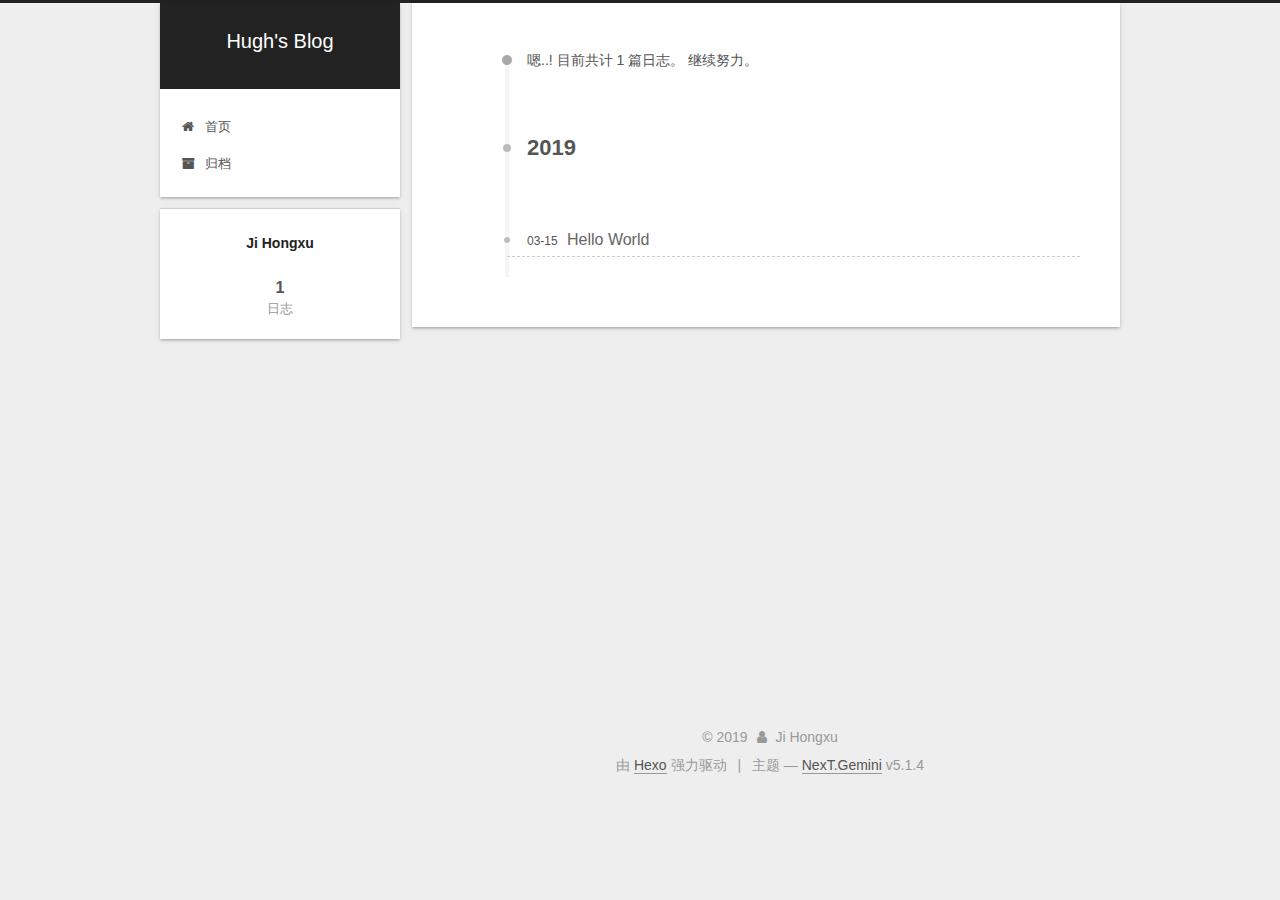
==== commit 3bcef8a8: "Site updated: 2019-03-16 16:36:23" ====
--- a/archives/index.html
+++ b/archives/index.html
@@ -2,10 +2,8 @@
 
 
 
-  
-
-
-<html class="theme-next gemini use-motion" lang="zh-Hans">
+
+<html class="theme-next gemini" lang="zh-Hans">
 <head><meta name="generator" content="Hexo 3.8.0">
   <meta charset="UTF-8">
 <meta http-equiv="X-UA-Compatible" content="IE=edge">
@@ -98,7 +96,7 @@
     sidebar: {"position":"left","display":"post","offset":12,"b2t":false,"scrollpercent":false,"onmobile":false},
     fancybox: true,
     tabs: true,
-    motion: {"enable":true,"async":false,"transition":{"post_block":"fadeIn","post_header":"slideDownIn","post_body":"slideDownIn","coll_header":"slideLeftIn","sidebar":"slideUpIn"}},
+    motion: {"enable":false,"async":false,"transition":{"post_block":"fadeIn","post_header":"slideDownIn","post_body":"slideDownIn","coll_header":"slideLeftIn","sidebar":"slideUpIn"}},
     duoshuo: {
       userId: '0',
       author: '博主'
@@ -503,6 +501,14 @@
 
   
 
+    
+      <script id="dsq-count-scr" src="https://hugh.disqus.com/count.js" async></script>
+    
+
+    
+
+  
+
 
 
 
@@ -515,10 +521,6 @@
   
 
 
-
-
-
-  
 
 
 
--- a/css/main.css
+++ b/css/main.css
@@ -1823,7 +1823,7 @@
   width: 4px;
   height: 4px;
   border-radius: 50%;
-  background: #8e8591;
+  background: #ffffc6;
 }
 .links-of-blogroll {
   font-size: 13px;
@@ -2851,7 +2851,6 @@
   background: #fff;
   box-shadow: 0 2px 2px 0 rgba(0,0,0,0.12), 0 3px 1px -2px rgba(0,0,0,0.06), 0 1px 5px 0 rgba(0,0,0,0.12), 0 -1px 0.5px 0 rgba(0,0,0,0.09);
   border-radius: initial;
-  opacity: 0;
 }
 .sidebar-inner.affix {
   position: fixed;
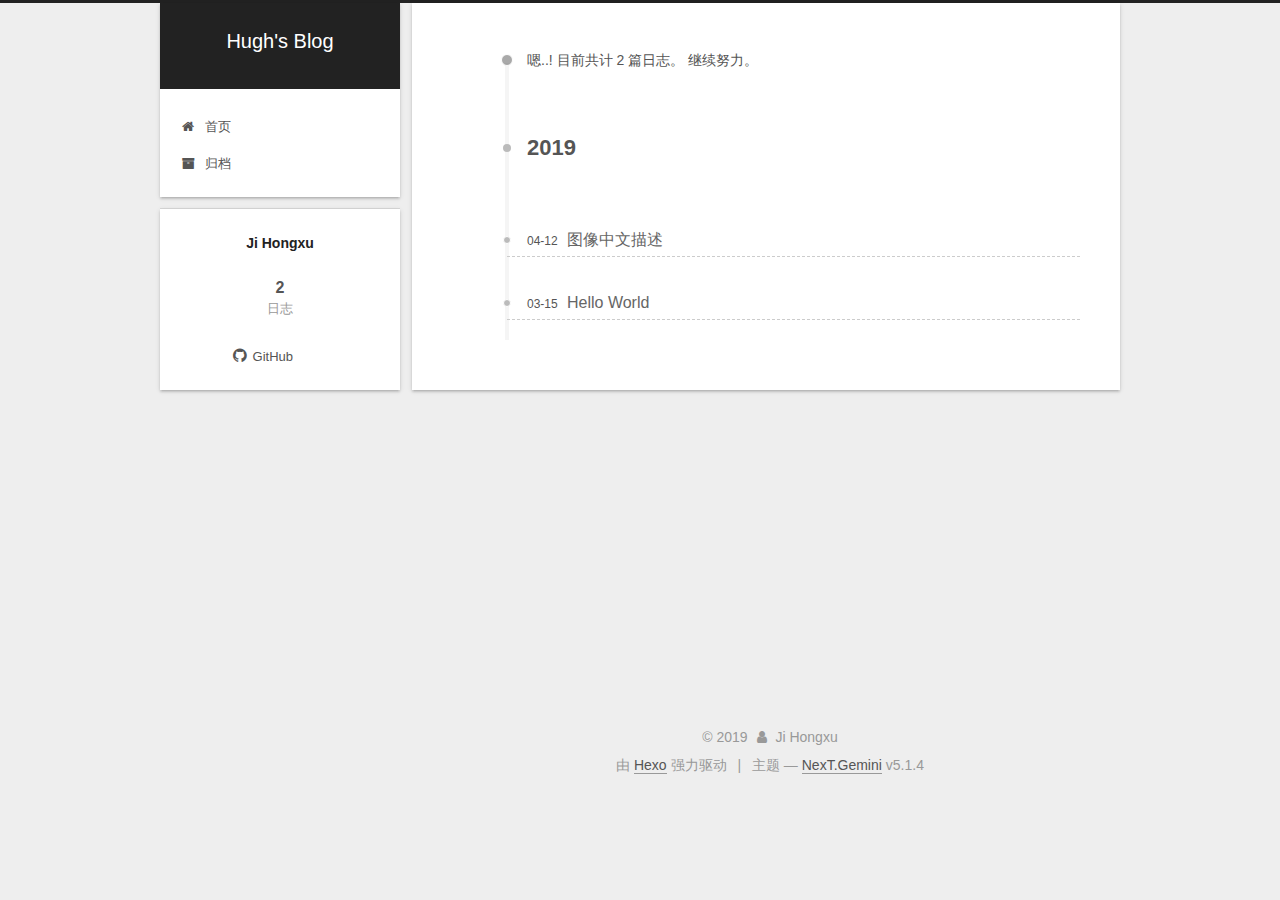
==== commit 2a7693ac: "Site updated: 2019-04-13 00:19:04" ====
--- a/archives/index.html
+++ b/archives/index.html
@@ -225,7 +225,7 @@
         
           
         
-        嗯..! 目前共计 1 篇日志。 继续努力。
+        嗯..! 目前共计 2 篇日志。 继续努力。
       </span>
 
       
@@ -239,6 +239,41 @@
           <div class="collection-title">
             <h1 class="archive-year" id="archive-year-2019">2019</h1>
           </div>
+        
+        
+
+        
+
+  <article class="post post-type-normal" itemscope itemtype="http://schema.org/Article">
+    <header class="post-header">
+
+      <h2 class="post-title">
+        
+            <a class="post-title-link" href="/2019/04/12/图像中文描述/" itemprop="url">
+              
+                <span itemprop="name">图像中文描述</span>
+              
+            </a>
+        
+      </h2>
+
+      <div class="post-meta">
+        <time class="post-time" itemprop="dateCreated" datetime="2019-04-12T17:26:01+08:00" content="2019-04-12">
+          04-12
+        </time>
+      </div>
+
+    </header>
+  </article>
+
+
+
+      
+
+        
+        
+        
+
         
         
 
@@ -321,7 +356,7 @@
               
                 <a href="/archives/">
               
-                  <span class="site-state-item-count">1</span>
+                  <span class="site-state-item-count">2</span>
                   <span class="site-state-item-name">日志</span>
                 </a>
               </div>
@@ -335,6 +370,16 @@
 
           
 
+          
+            <div class="links-of-author motion-element">
+                
+                  <span class="links-of-author-item">
+                    <a href="https://github.com/HughChi" target="_blank" title="GitHub">
+                      
+                        <i class="fa fa-fw fa-github"></i>GitHub</a>
+                  </span>
+                
+            </div>
           
 
           
--- a/css/main.css
+++ b/css/main.css
@@ -1823,7 +1823,7 @@
   width: 4px;
   height: 4px;
   border-radius: 50%;
-  background: #ffffc6;
+  background: #ffff98;
 }
 .links-of-blogroll {
   font-size: 13px;
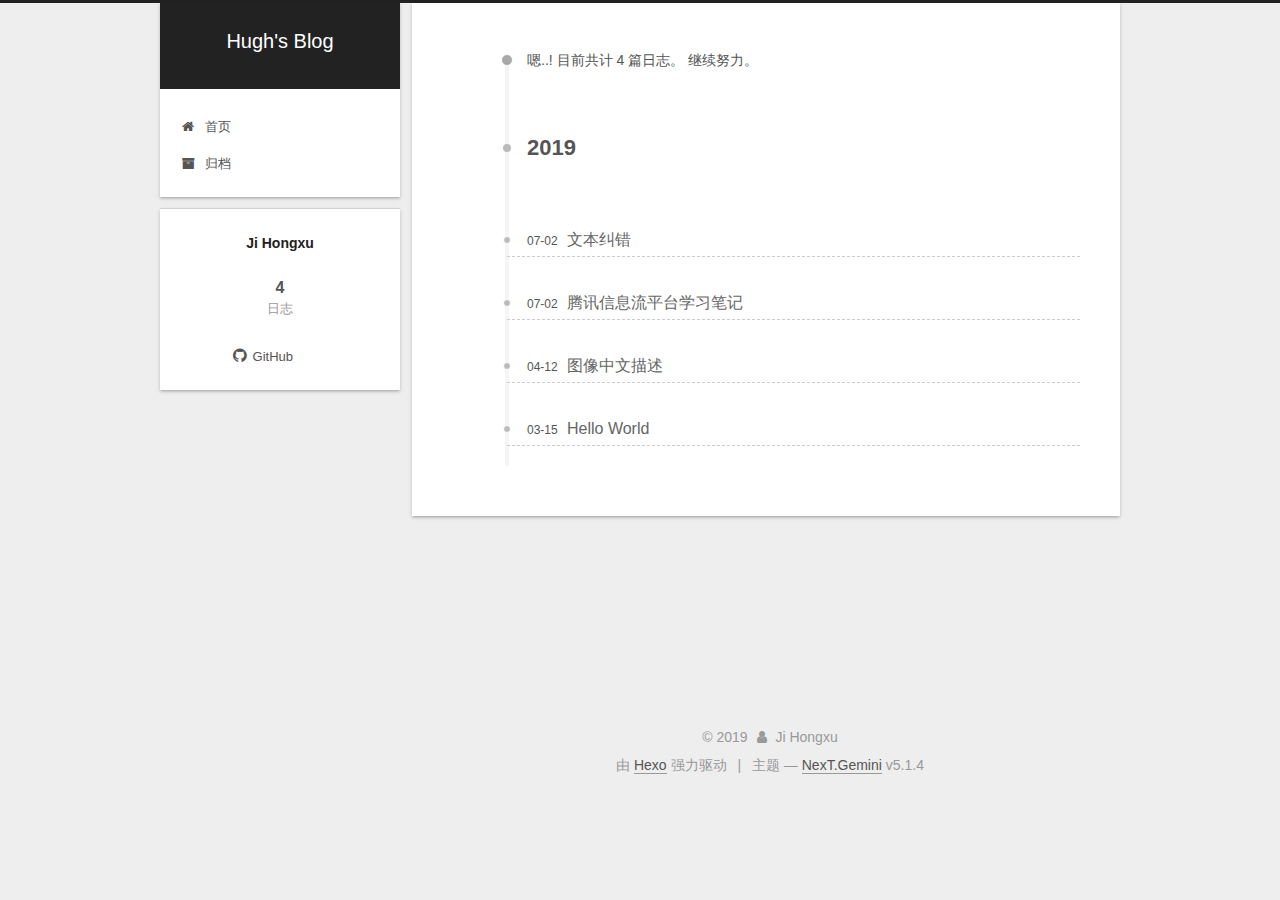
==== commit 48b71e30: "Site updated: 2019-07-02 15:46:48" ====
--- a/archives/index.html
+++ b/archives/index.html
@@ -225,7 +225,7 @@
         
           
         
-        嗯..! 目前共计 2 篇日志。 继续努力。
+        嗯..! 目前共计 4 篇日志。 继续努力。
       </span>
 
       
@@ -239,6 +239,76 @@
           <div class="collection-title">
             <h1 class="archive-year" id="archive-year-2019">2019</h1>
           </div>
+        
+        
+
+        
+
+  <article class="post post-type-normal" itemscope itemtype="http://schema.org/Article">
+    <header class="post-header">
+
+      <h2 class="post-title">
+        
+            <a class="post-title-link" href="/2019/07/02/correct/" itemprop="url">
+              
+                <span itemprop="name">文本纠错</span>
+              
+            </a>
+        
+      </h2>
+
+      <div class="post-meta">
+        <time class="post-time" itemprop="dateCreated" datetime="2019-07-02T15:44:35+08:00" content="2019-07-02">
+          07-02
+        </time>
+      </div>
+
+    </header>
+  </article>
+
+
+
+      
+
+        
+        
+        
+
+        
+        
+
+        
+
+  <article class="post post-type-normal" itemscope itemtype="http://schema.org/Article">
+    <header class="post-header">
+
+      <h2 class="post-title">
+        
+            <a class="post-title-link" href="/2019/07/02/tencent-pcg/" itemprop="url">
+              
+                <span itemprop="name">腾讯信息流平台学习笔记</span>
+              
+            </a>
+        
+      </h2>
+
+      <div class="post-meta">
+        <time class="post-time" itemprop="dateCreated" datetime="2019-07-02T15:42:53+08:00" content="2019-07-02">
+          07-02
+        </time>
+      </div>
+
+    </header>
+  </article>
+
+
+
+      
+
+        
+        
+        
+
         
         
 
@@ -356,7 +426,7 @@
               
                 <a href="/archives/">
               
-                  <span class="site-state-item-count">2</span>
+                  <span class="site-state-item-count">4</span>
                   <span class="site-state-item-name">日志</span>
                 </a>
               </div>
@@ -546,14 +616,6 @@
 
   
 
-    
-      <script id="dsq-count-scr" src="https://hugh.disqus.com/count.js" async></script>
-    
-
-    
-
-  
-
 
 
 
@@ -566,6 +628,10 @@
   
 
 
+
+
+
+  
 
 
 
--- a/css/main.css
+++ b/css/main.css
@@ -1823,7 +1823,7 @@
   width: 4px;
   height: 4px;
   border-radius: 50%;
-  background: #ffff98;
+  background: #20fff1;
 }
 .links-of-blogroll {
   font-size: 13px;
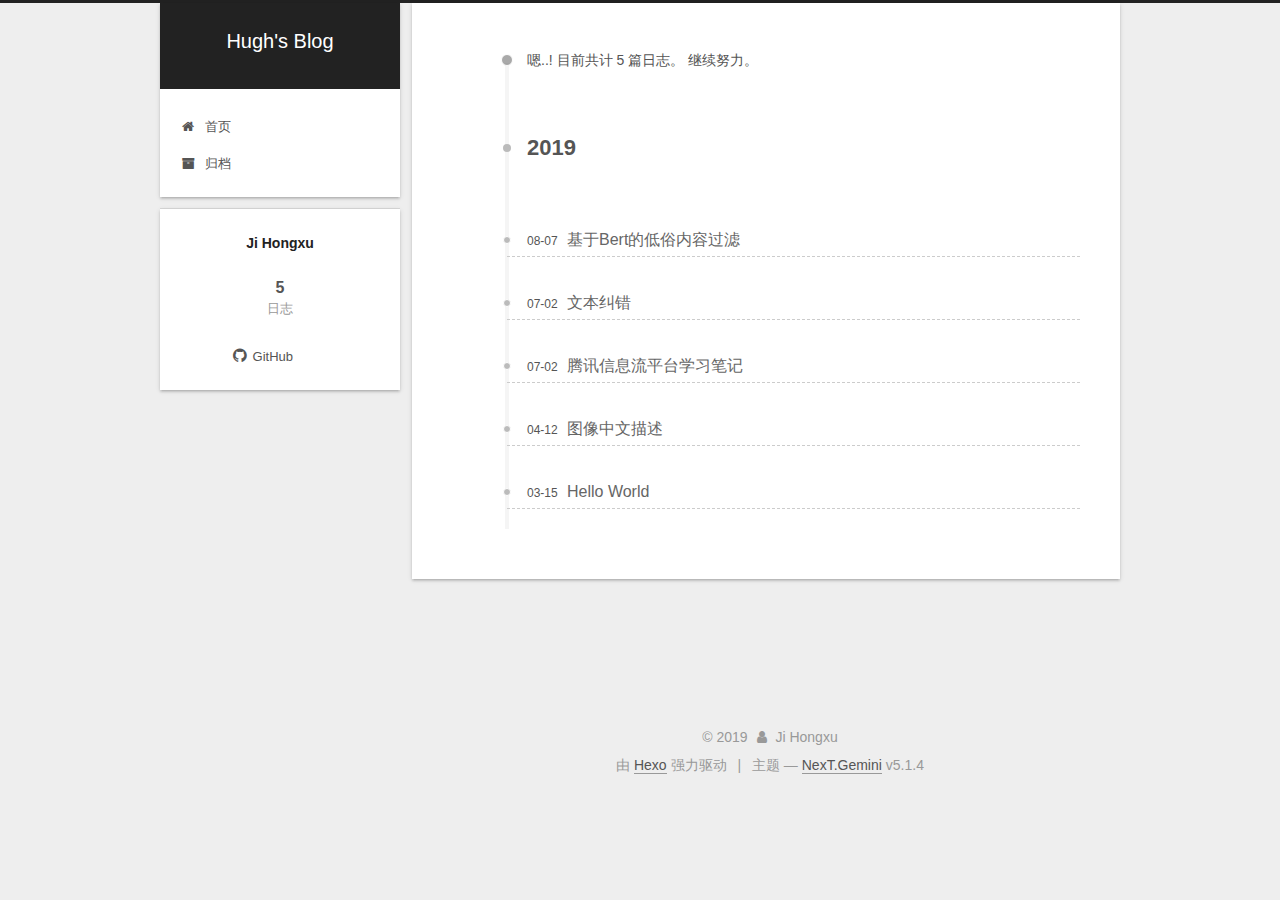
==== commit aee69068: "Site updated: 2019-08-07 16:38:59" ====
--- a/archives/index.html
+++ b/archives/index.html
@@ -225,7 +225,7 @@
         
           
         
-        嗯..! 目前共计 4 篇日志。 继续努力。
+        嗯..! 目前共计 5 篇日志。 继续努力。
       </span>
 
       
@@ -239,6 +239,41 @@
           <div class="collection-title">
             <h1 class="archive-year" id="archive-year-2019">2019</h1>
           </div>
+        
+        
+
+        
+
+  <article class="post post-type-normal" itemscope itemtype="http://schema.org/Article">
+    <header class="post-header">
+
+      <h2 class="post-title">
+        
+            <a class="post-title-link" href="/2019/08/07/基于Bert的低俗内容过滤/" itemprop="url">
+              
+                <span itemprop="name">基于Bert的低俗内容过滤</span>
+              
+            </a>
+        
+      </h2>
+
+      <div class="post-meta">
+        <time class="post-time" itemprop="dateCreated" datetime="2019-08-07T16:29:59+08:00" content="2019-08-07">
+          08-07
+        </time>
+      </div>
+
+    </header>
+  </article>
+
+
+
+      
+
+        
+        
+        
+
         
         
 
@@ -426,7 +461,7 @@
               
                 <a href="/archives/">
               
-                  <span class="site-state-item-count">4</span>
+                  <span class="site-state-item-count">5</span>
                   <span class="site-state-item-name">日志</span>
                 </a>
               </div>
--- a/css/main.css
+++ b/css/main.css
@@ -1823,7 +1823,7 @@
   width: 4px;
   height: 4px;
   border-radius: 50%;
-  background: #20fff1;
+  background: #ffa8a1;
 }
 .links-of-blogroll {
   font-size: 13px;
